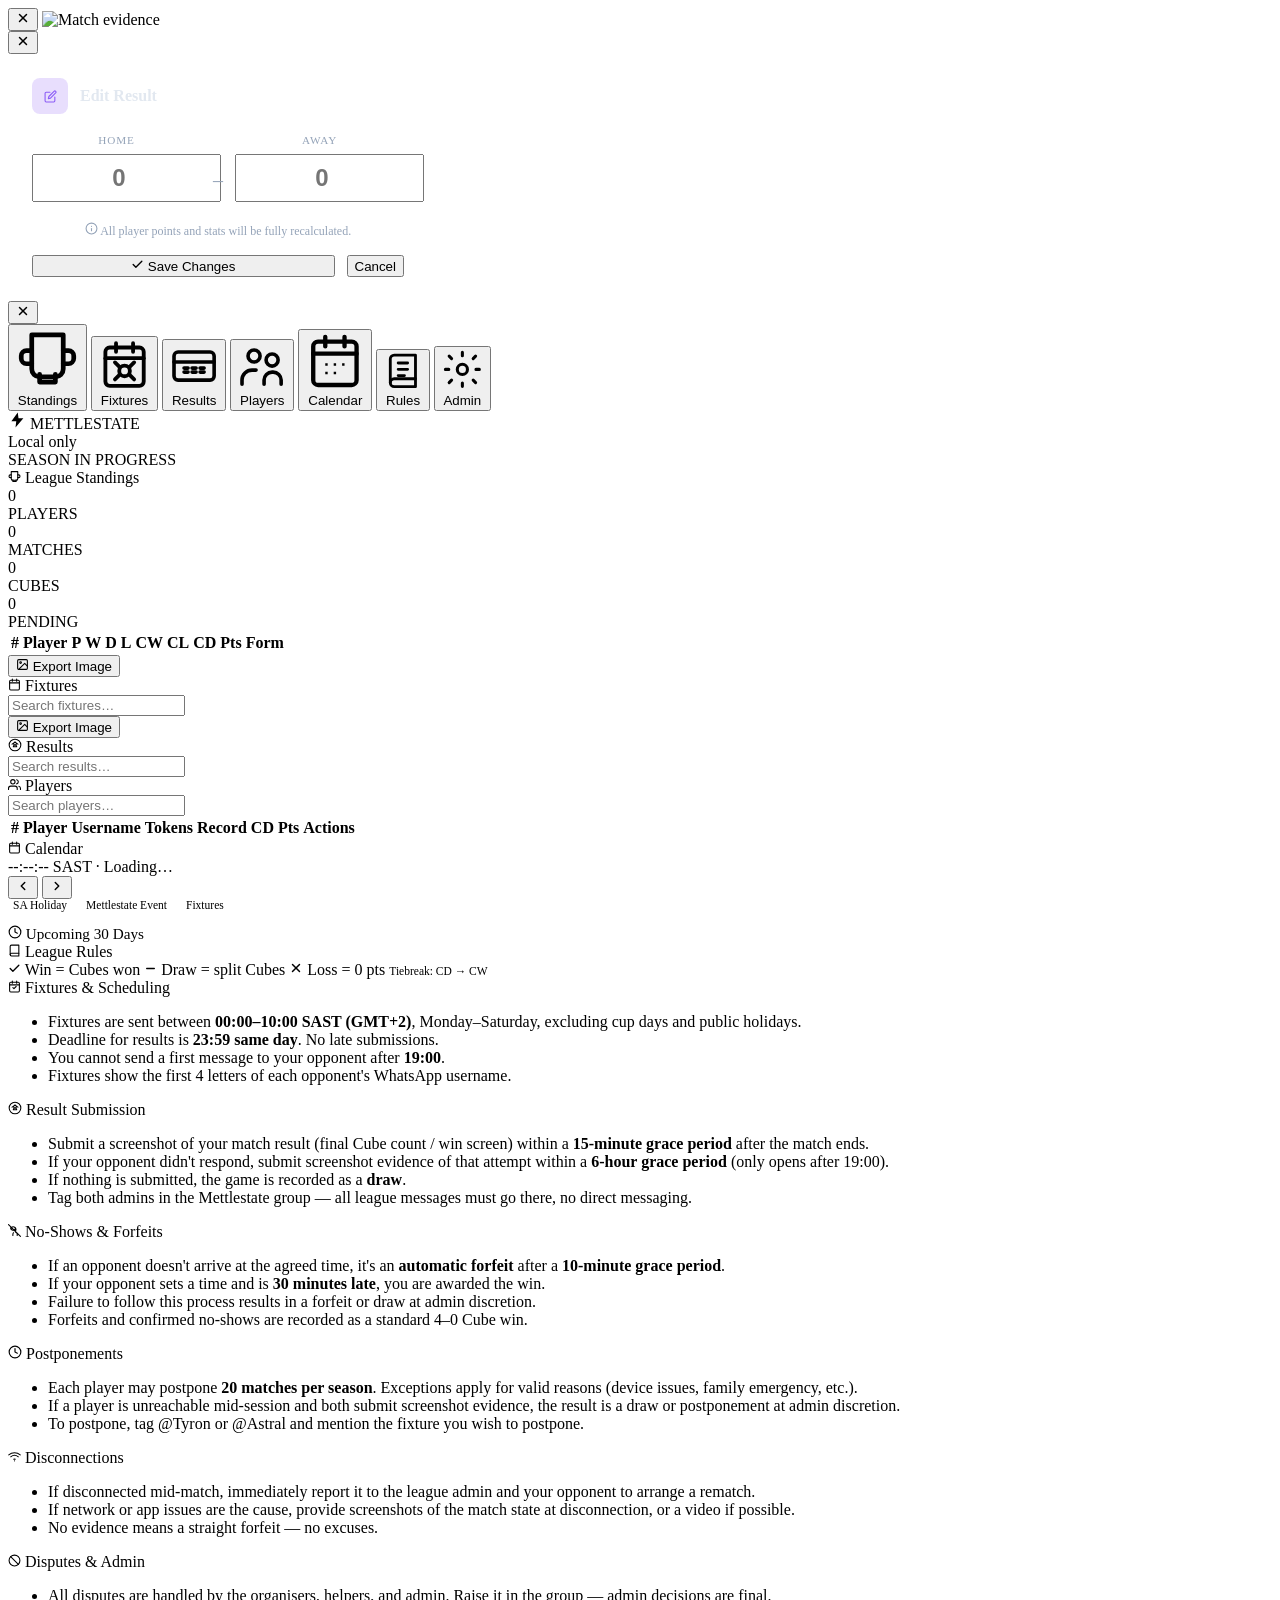
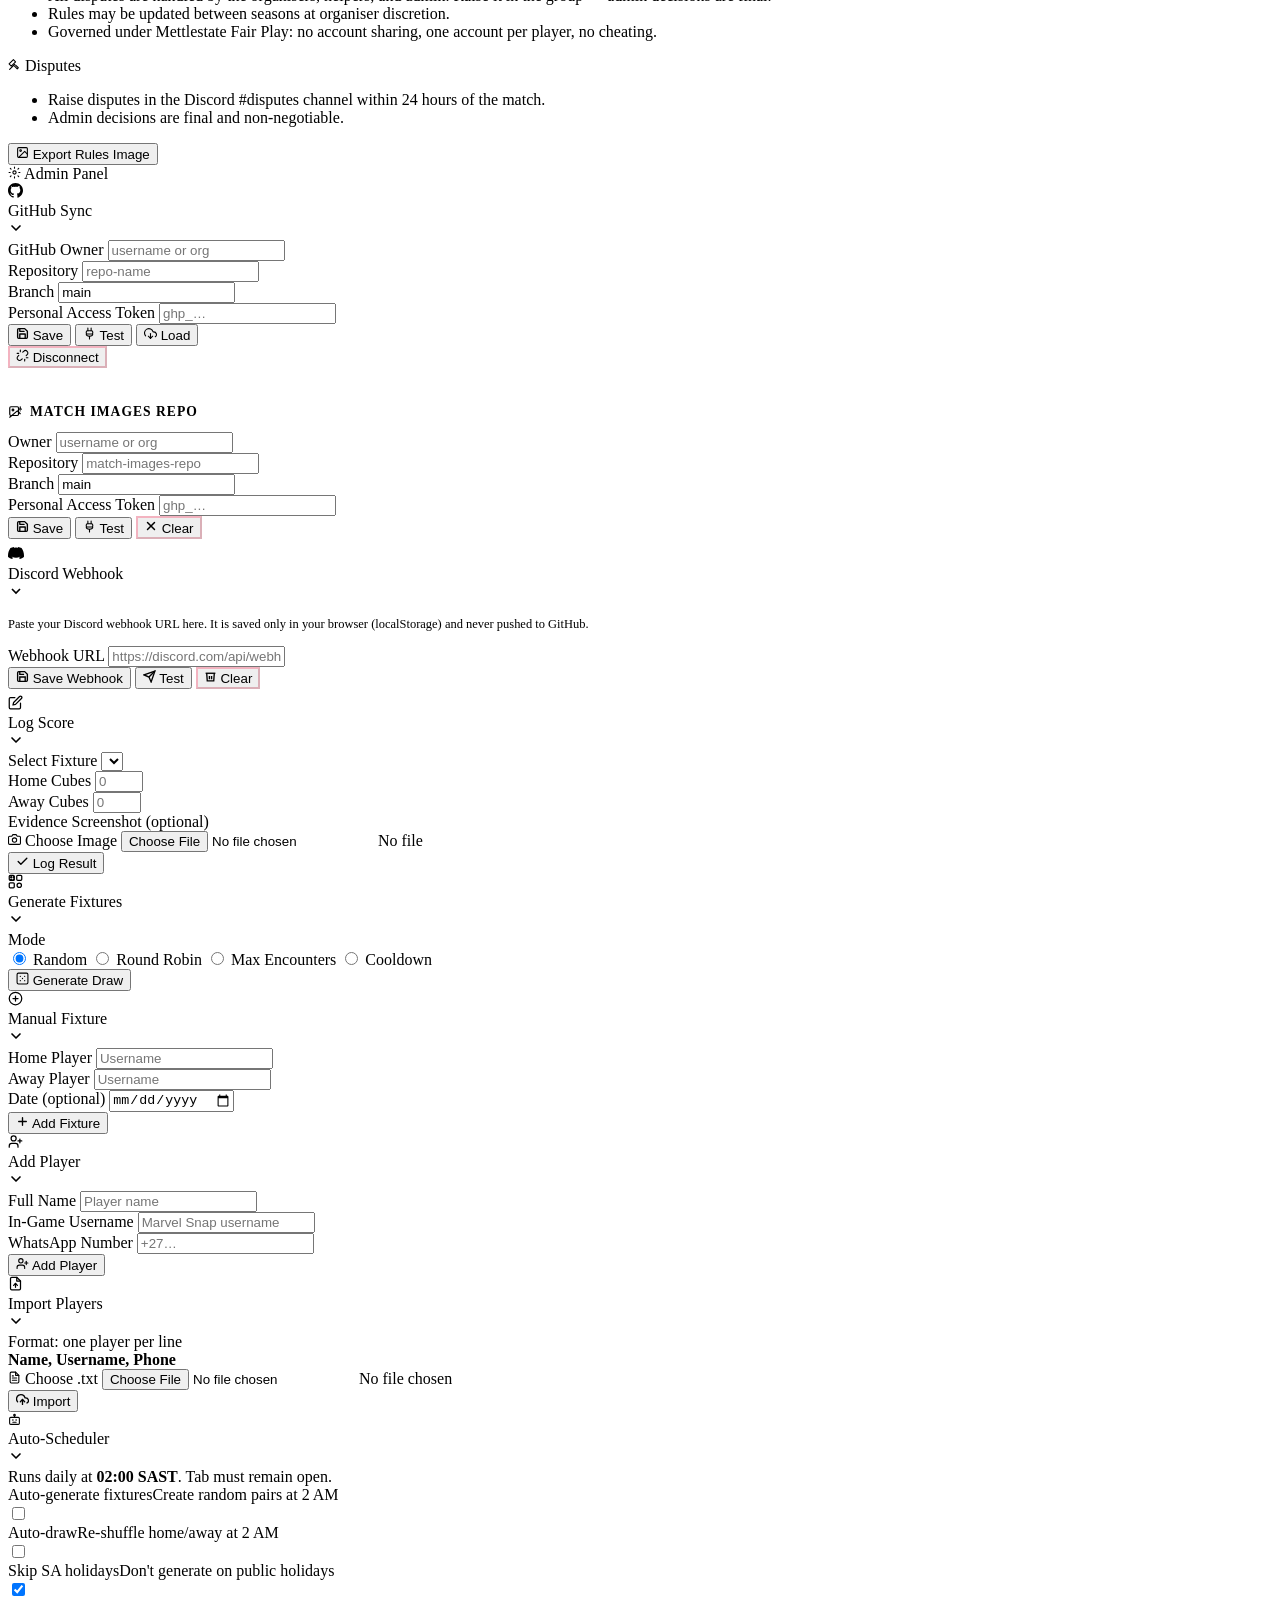
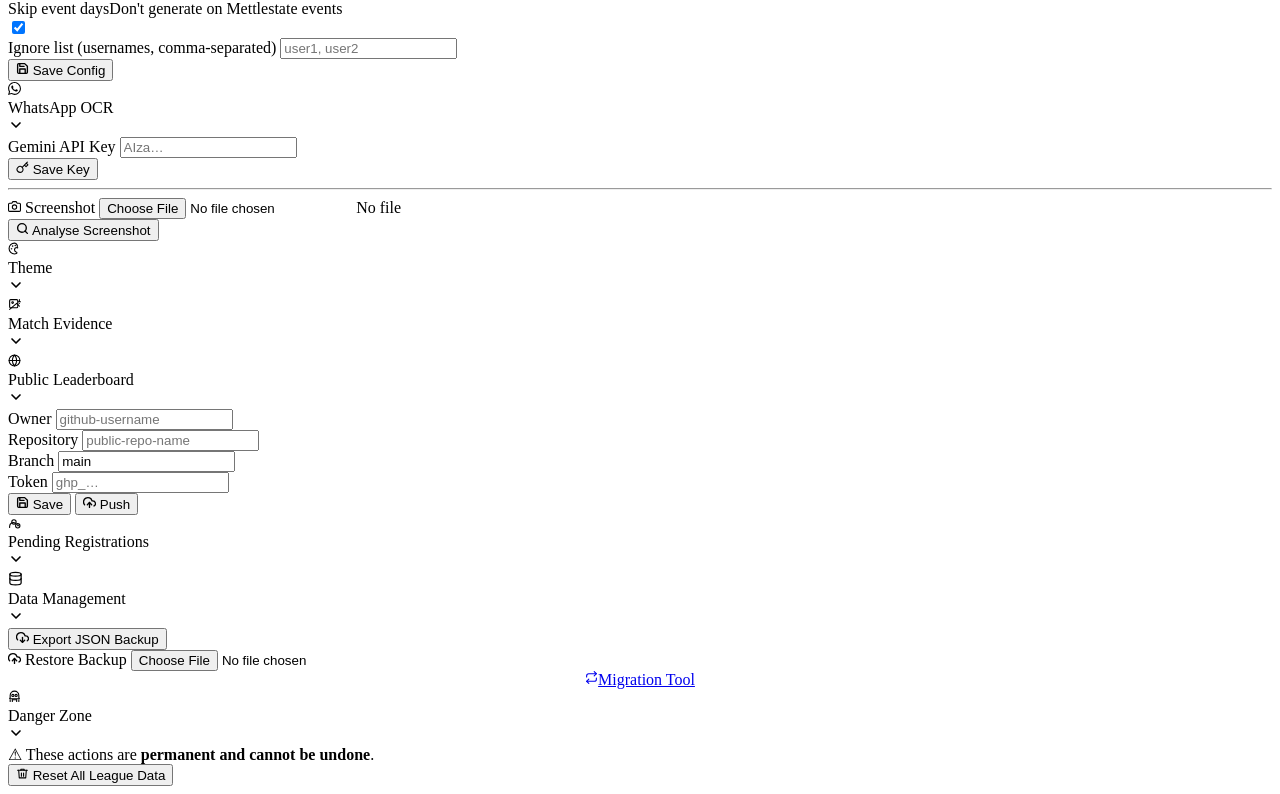
==== index.html @ c7e7b2ac "feat: add index.html" ====
<!DOCTYPE html>
<html lang="en">
<head>
  <meta charset="UTF-8">
  <meta name="viewport" content="width=device-width, initial-scale=1.0, viewport-fit=cover">
  <meta name="theme-color" content="#050a0e">
  <meta name="mobile-web-app-capable" content="yes">
  <meta name="apple-mobile-web-app-capable" content="yes">
  <meta name="apple-mobile-web-app-status-bar-style" content="black-translucent">
  <title>Mettlestate × Marvel Snap League</title>
  <link rel="stylesheet" href="css/base.css">
  <link rel="stylesheet" href="css/layout.css">
  <link rel="stylesheet" href="css/components.css">
  <link rel="stylesheet" href="css/admin.css">
  <link rel="stylesheet" href="css/animations.css">
</head>
<body>

<!-- Ambient orbs -->
<div class="orb-field" aria-hidden="true">
  <div class="orb orb-1"></div>
  <div class="orb orb-2"></div>
  <div class="orb orb-3"></div>
</div>

<!-- Toast area -->
<div id="toast-area" aria-live="polite"></div>

<!-- Lightbox -->
<div id="lightbox" class="lightbox" role="dialog" aria-modal="true">
  <button class="lightbox-close" onclick="closeLightbox()" aria-label="Close"><svg width="14" height="14" viewBox="0 0 24 24" fill="none" stroke="currentColor" stroke-width="2.5" stroke-linecap="round"><line x1="18" y1="6" x2="6" y2="18"/><line x1="6" y1="6" x2="18" y2="18"/></svg></button>
  <img id="lightbox-img" src="" alt="Match evidence">
  <div id="lightbox-caption" class="lightbox-caption"></div>
</div>

<!-- ════ EDIT RESULT MODAL ════ -->
<div id="edit-result-modal" class="player-modal" role="dialog" aria-modal="true">
  <div class="player-modal-inner" style="max-width:420px">
    <button class="modal-close-btn" onclick="closeEditResultModal()" aria-label="Close"><svg width="14" height="14" viewBox="0 0 24 24" fill="none" stroke="currentColor" stroke-width="2.5" stroke-linecap="round"><line x1="18" y1="6" x2="6" y2="18"/><line x1="6" y1="6" x2="18" y2="18"/></svg></button>
    <div style="padding:1.5rem">
      <div style="display:flex;align-items:center;gap:.75rem;margin-bottom:1.25rem">
        <div style="width:36px;height:36px;border-radius:8px;background:var(--theme-accent-glow,rgba(139,92,246,.2));display:flex;align-items:center;justify-content:center;color:var(--theme-accent,#8b5cf6)">
          <svg width="13" height="13" viewBox="0 0 24 24" fill="none" stroke="currentColor" stroke-width="2" stroke-linecap="round" stroke-linejoin="round"><path d="M11 4H4a2 2 0 00-2 2v14a2 2 0 002 2h14a2 2 0 002-2v-7"/><path d="M18.5 2.5a2.12 2.12 0 013 3L12 15l-4 1 1-4z"/></svg>
        </div>
        <div>
          <div style="font-weight:700;font-size:1rem;color:var(--theme-text-primary,#e2e8f0)">Edit Result</div>
          <div id="edit-result-date" style="font-size:.75rem;color:var(--theme-text-muted,#94a3b8)"></div>
        </div>
      </div>

      <div style="display:grid;grid-template-columns:1fr auto 1fr;gap:.75rem;align-items:center;margin-bottom:1.25rem">
        <div style="text-align:center">
          <div style="font-size:.7rem;text-transform:uppercase;letter-spacing:.08em;color:var(--theme-text-muted,#94a3b8);margin-bottom:.35rem">Home</div>
          <div id="edit-result-home-label" style="font-weight:700;font-size:.9rem;color:var(--theme-text-primary,#e2e8f0);margin-bottom:.5rem;word-break:break-all"></div>
          <input id="edit-home-goals" class="form-input" type="number" min="0" max="99" placeholder="0"
            style="text-align:center;font-size:1.5rem;font-weight:800;padding:.5rem;width:100%">
        </div>
        <div style="font-size:1.25rem;color:var(--theme-text-muted,#94a3b8);margin-top:1.5rem">–</div>
        <div style="text-align:center">
          <div style="font-size:.7rem;text-transform:uppercase;letter-spacing:.08em;color:var(--theme-text-muted,#94a3b8);margin-bottom:.35rem">Away</div>
          <div id="edit-result-away-label" style="font-weight:700;font-size:.9rem;color:var(--theme-text-primary,#e2e8f0);margin-bottom:.5rem;word-break:break-all"></div>
          <input id="edit-away-goals" class="form-input" type="number" min="0" max="99" placeholder="0"
            style="text-align:center;font-size:1.5rem;font-weight:800;padding:.5rem;width:100%">
        </div>
      </div>

      <p style="font-size:.75rem;color:var(--theme-text-muted,#94a3b8);margin-bottom:1rem;text-align:center">
        <svg width="13" height="13" viewBox="0 0 24 24" fill="none" stroke="currentColor" stroke-width="2" stroke-linecap="round" stroke-linejoin="round"><circle cx="12" cy="12" r="10"/><line x1="12" y1="16" x2="12" y2="12"/><line x1="12" y1="8" x2="12.01" y2="8"/></svg> All player points and stats will be fully recalculated.
      </p>

      <div style="display:flex;gap:.75rem">
        <button class="btn-primary" style="flex:1" onclick="saveEditedResult()">
          <svg width="13" height="13" viewBox="0 0 24 24" fill="none" stroke="currentColor" stroke-width="2.5" stroke-linecap="round" stroke-linejoin="round"><polyline points="20 6 9 17 4 12"/></svg> Save Changes
        </button>
        <button class="btn-secondary" onclick="closeEditResultModal()">
          Cancel
        </button>
      </div>
    </div>
  </div>
</div>
</div>

<!-- Player Modal -->
<div id="player-modal" class="player-modal" role="dialog" aria-modal="true">
  <div class="player-modal-inner">
    <button class="modal-close-btn" onclick="closePlayerModal()" aria-label="Close"><svg width="14" height="14" viewBox="0 0 24 24" fill="none" stroke="currentColor" stroke-width="2.5" stroke-linecap="round"><line x1="18" y1="6" x2="6" y2="18"/><line x1="6" y1="6" x2="18" y2="18"/></svg></button>
    <div id="player-modal-content"></div>
  </div>
</div>

<!-- ── App shell ── -->
<div id="app">

  <!-- Bottom / Sidebar Nav -->
  <nav class="bottom-nav" role="navigation" aria-label="Main navigation">
    <button class="nav-btn" data-tab="standings-tab" aria-label="Standings">
      <svg class="nav-icon" viewBox="0 0 24 24" fill="none" stroke="currentColor" stroke-width="1.8" stroke-linecap="round" stroke-linejoin="round">
        <path d="M6 9H4a2 2 0 00-2 2v1a2 2 0 002 2h2"/>
        <path d="M18 9h2a2 2 0 012 2v1a2 2 0 01-2 2h-2"/>
        <path d="M6 3h12v13a3 3 0 01-3 3H9a3 3 0 01-3-3V3z"/>
        <path d="M9 21v-3M15 21v-3M9 21h6"/>
      </svg>
      <span class="nav-label">Standings</span>
    </button>
    <button class="nav-btn" data-tab="fixtures-tab" aria-label="Fixtures">
      <svg class="nav-icon" viewBox="0 0 24 24" fill="none" stroke="currentColor" stroke-width="1.8" stroke-linecap="round" stroke-linejoin="round">
        <rect x="3" y="4" width="18" height="18" rx="2"/>
        <path d="M3 9h18"/>
        <path d="M8 2v4M16 2v4"/>
        <circle cx="12" cy="15" r="2.5"/>
        <path d="M9.5 13l-2-2M14.5 13l2-2M9.5 17l-2 2M14.5 17l2 2"/>
      </svg>
      <span class="nav-label">Fixtures</span>
    </button>
    <button class="nav-btn" data-tab="results-tab" aria-label="Results">
      <svg class="nav-icon" viewBox="0 0 24 24" fill="none" stroke="currentColor" stroke-width="1.8" stroke-linecap="round" stroke-linejoin="round">
        <rect x="2" y="5" width="20" height="14" rx="2"/>
        <path d="M2 10h20"/>
        <path d="M7 15h2M11 15h2M15 15h2"/>
        <path d="M7 13h2M11 13h2M15 13h2"/>
      </svg>
      <span class="nav-label">Results</span>
    </button>
    <button class="nav-btn" data-tab="players-tab" aria-label="Players">
      <svg class="nav-icon" viewBox="0 0 24 24" fill="none" stroke="currentColor" stroke-width="1.8" stroke-linecap="round" stroke-linejoin="round">
        <circle cx="8" cy="7" r="3"/>
        <path d="M2 21v-2a5 5 0 015-5h2"/>
        <circle cx="17" cy="9" r="3"/>
        <path d="M13 21v-2a4 4 0 014-4h.5a4 4 0 014 4v2"/>
      </svg>
      <span class="nav-label">Players</span>
    </button>
    <button class="nav-btn" data-tab="calendar-tab" aria-label="Calendar">
      <svg class="nav-icon" viewBox="0 0 24 24" fill="none" stroke="currentColor" stroke-width="1.8" stroke-linecap="round" stroke-linejoin="round">
        <rect x="3" y="4" width="18" height="18" rx="2"/>
        <path d="M3 9h18M8 2v4M16 2v4"/>
        <path d="M8 13h1v1H8zM11.5 13h1v1h-1zM15 13h1v1h-1z" fill="currentColor" stroke="none"/>
        <path d="M8 16.5h1v1H8zM11.5 16.5h1v1h-1z" fill="currentColor" stroke="none"/>
      </svg>
      <span class="nav-label">Calendar</span>
    </button>
    <button class="nav-btn" data-tab="rules-tab" aria-label="Rules">
      <svg class="nav-icon" viewBox="0 0 24 24" fill="none" stroke="currentColor" stroke-width="1.8" stroke-linecap="round" stroke-linejoin="round">
        <path d="M4 19.5A2.5 2.5 0 016.5 17H20"/>
        <path d="M6.5 2H20v20H6.5A2.5 2.5 0 014 19.5v-15A2.5 2.5 0 016.5 2z"/>
        <path d="M9 7h6M9 11h6M9 15h4"/>
      </svg>
      <span class="nav-label">Rules</span>
    </button>
    <button class="nav-btn" data-tab="admin-tab" aria-label="Admin">
      <svg class="nav-icon" viewBox="0 0 24 24" fill="none" stroke="currentColor" stroke-width="1.8" stroke-linecap="round" stroke-linejoin="round">
        <circle cx="12" cy="12" r="3"/>
        <path d="M12 2v2M12 20v2M4.22 4.22l1.42 1.42M18.36 18.36l1.42 1.42M2 12h2M20 12h2M4.22 19.78l1.42-1.42M18.36 5.64l1.42-1.42"/>
      </svg>
      <span class="nav-label">Admin</span>
    </button>
  </nav>

  <!-- Main content -->
  <div class="main-content" role="main">

    <!-- Top bar -->
    <header class="topbar">
      <div class="topbar-logo">
        <svg width="18" height="18" viewBox="0 0 24 24" fill="currentColor" style="flex-shrink:0"><path d="M13 2L4.5 13.5H11L10 22L20.5 9.5H14L13 2Z"/></svg>
        <span>METTLESTATE</span>
      </div>
      <div class="topbar-right">
        <div class="gh-status">
          <span id="gh-status-dot" class="status-dot status-local"></span>
          <span id="gh-status-label">Local only</span>
        </div>
      </div>
    </header>

    <!-- Live bar -->
    <div id="live-bar" class="live-bar">
      <div class="live-bar-dot"></div>
      <span id="live-bar-text">SEASON IN PROGRESS</span>
    </div>

    <!-- Sync bar -->
    <div id="sync-bar" class="sync-bar hidden" aria-live="polite">
      <span id="sync-icon"></span>
      <span id="sync-msg"></span>
    </div>

    <!-- ════════════════════════════════════════════
         STANDINGS TAB
    ════════════════════════════════════════════ -->
    <section id="standings-tab" class="tab-content">
      <div class="section-title"><svg width="13" height="13" viewBox="0 0 24 24" fill="none" stroke="currentColor" stroke-width="2" stroke-linecap="round" stroke-linejoin="round"><path d="M6 9H4a2 2 0 00-2 2v1a2 2 0 002 2h2"/><path d="M18 9h2a2 2 0 012 2v1a2 2 0 01-2 2h-2"/><path d="M6 3h12v13a3 3 0 01-3 3H9a3 3 0 01-3-3V3z"/><path d="M9 21v-3M15 21v-3M9 21h6"/></svg> League Standings</div>
      <div id="standings-subtitle" class="standings-subtitle"></div>

      <!-- Stats ticker -->
      <div class="stats-ticker">
        <div class="ticker-card">
          <div class="ticker-val" id="stat-players">0</div>
          <div class="ticker-lbl">PLAYERS</div>
        </div>
        <div class="ticker-card">
          <div class="ticker-val" id="stat-matches">0</div>
          <div class="ticker-lbl">MATCHES</div>
        </div>
        <div class="ticker-card">
          <div class="ticker-val" id="stat-goals">0</div>
          <div class="ticker-lbl">CUBES</div>
        </div>
        <div class="ticker-card">
          <div class="ticker-val" id="stat-pending">0</div>
          <div class="ticker-lbl">PENDING</div>
        </div>
      </div>

      <!-- Podium -->
      <div id="podium-area" class="podium-area"></div>

      <!-- Table -->
      <div class="leaderboard-wrap glass">
        <table class="leaderboard-table">
          <thead>
            <tr>
              <th>#</th><th>Player</th><th>P</th><th>W</th><th>D</th><th>L</th>
              <th>CW</th><th>CL</th><th>CD</th><th>Pts</th><th>Form</th>
            </tr>
          </thead>
          <tbody id="leaderboardBody"></tbody>
        </table>
      </div>

      <!-- Export -->
      <div class="export-btn-row">
        <button class="btn-secondary" onclick="exportStandingsImage()">
          <svg width="13" height="13" viewBox="0 0 24 24" fill="none" stroke="currentColor" stroke-width="2" stroke-linecap="round" stroke-linejoin="round"><rect x="3" y="3" width="18" height="18" rx="2"/><circle cx="8.5" cy="8.5" r="1.5"/><polyline points="21 15 16 10 5 21"/></svg> Export Image
        </button>
      </div>
    </section>

    <!-- ════════════════════════════════════════════
         FIXTURES TAB
    ════════════════════════════════════════════ -->
    <section id="fixtures-tab" class="tab-content">
      <div class="section-title"><svg width="13" height="13" viewBox="0 0 24 24" fill="none" stroke="currentColor" stroke-width="2" stroke-linecap="round" stroke-linejoin="round"><rect x="3" y="4" width="18" height="18" rx="2"/><line x1="3" y1="9" x2="21" y2="9"/><line x1="8" y1="2" x2="8" y2="6"/><line x1="16" y1="2" x2="16" y2="6"/></svg> Fixtures</div>
      <div class="fixture-search-row">
        <input class="form-input" id="fixture-filter-input" placeholder="Search fixtures…" autocomplete="off">
      </div>
      <div id="fixturesContainer"></div>
      <div class="export-btn-row">
        <button class="btn-secondary" onclick="exportFixturesImage()">
          <svg width="13" height="13" viewBox="0 0 24 24" fill="none" stroke="currentColor" stroke-width="2" stroke-linecap="round" stroke-linejoin="round"><rect x="3" y="3" width="18" height="18" rx="2"/><circle cx="8.5" cy="8.5" r="1.5"/><polyline points="21 15 16 10 5 21"/></svg> Export Image
        </button>
      </div>
    </section>

    <!-- ════════════════════════════════════════════
         RESULTS TAB
    ════════════════════════════════════════════ -->
    <section id="results-tab" class="tab-content">
      <div class="section-title"><svg width="14" height="14" viewBox="0 0 24 24" fill="none" stroke="currentColor" stroke-width="1.8" stroke-linecap="round" stroke-linejoin="round"><circle cx="12" cy="12" r="10"/><polygon points="12 6.5 14.5 9 13.5 12 10.5 12 9.5 9"/><path d="M9.5 9L7 10.5M14.5 9L17 10.5M10.5 12L9 15M13.5 12L15 15M9 15h6"/></svg> Results</div>
      <div class="results-search-row">
        <input class="form-input" id="results-search-input" placeholder="Search results…" autocomplete="off">
      </div>
      <div id="resultsContainer"></div>
    </section>

    <!-- ════════════════════════════════════════════
         PLAYERS TAB
    ════════════════════════════════════════════ -->
    <section id="players-tab" class="tab-content">
      <div class="section-title">
        <svg width="13" height="13" viewBox="0 0 24 24" fill="none" stroke="currentColor" stroke-width="2" stroke-linecap="round" stroke-linejoin="round"><path d="M17 21v-2a4 4 0 00-4-4H5a4 4 0 00-4 4v2"/><circle cx="9" cy="7" r="4"/><path d="M23 21v-2a4 4 0 00-3-3.87"/><path d="M16 3.13a4 4 0 010 7.75"/></svg> Players
        <span id="player-count-label" class="badge badge-acid" style="margin-left:auto"></span>
      </div>
      <div class="players-search-row">
        <input class="form-input" id="player-search-input" placeholder="Search players…" autocomplete="off">
      </div>
      <div class="players-table-wrap glass">
        <table class="players-table">
          <thead>
            <tr>
              <th>#</th><th>Player</th><th>Username</th><th>Tokens</th>
              <th>Record</th><th>CD</th><th>Pts</th><th>Actions</th>
            </tr>
          </thead>
          <tbody id="playersBody"></tbody>
        </table>
      </div>
    </section>

    <!-- ════════════════════════════════════════════
         CALENDAR TAB
    ════════════════════════════════════════════ -->
    <section id="calendar-tab" class="tab-content">
      <div class="section-title"><svg width="13" height="13" viewBox="0 0 24 24" fill="none" stroke="currentColor" stroke-width="2" stroke-linecap="round" stroke-linejoin="round"><rect x="3" y="4" width="18" height="18" rx="2"/><line x1="3" y1="9" x2="21" y2="9"/><line x1="8" y1="2" x2="8" y2="6"/><line x1="16" y1="2" x2="16" y2="6"/></svg> Calendar</div>

      <!-- SAST clock -->
      <div class="sast-clock-widget glass">
        <div id="sast-clock">
          <span class="clock-time">--:--:--</span>
          <span class="clock-label">SAST · Loading…</span>
        </div>
      </div>

      <!-- Calendar grid -->
      <div class="calendar-header">
        <button class="cal-nav-btn" onclick="calPrev()" aria-label="Previous month"><svg width="14" height="14" viewBox="0 0 24 24" fill="none" stroke="currentColor" stroke-width="2.5" stroke-linecap="round" stroke-linejoin="round"><polyline points="15 18 9 12 15 6"/></svg></button>
        <span id="cal-month-label" class="cal-month-label"></span>
        <button class="cal-nav-btn" onclick="calNext()" aria-label="Next month"><svg width="14" height="14" viewBox="0 0 24 24" fill="none" stroke="currentColor" stroke-width="2.5" stroke-linecap="round" stroke-linejoin="round"><polyline points="9 18 15 12 9 6"/></svg></button>
      </div>
      <div id="cal-grid" class="cal-grid"></div>

      <!-- Legend -->
      <div style="display:flex;gap:14px;flex-wrap:wrap;margin-bottom:14px;">
        <span style="display:flex;align-items:center;gap:5px;font-size:.72rem;color:var(--muted);font-family:var(--font-mono)">
          <span class="cal-dot dot-holiday" style="display:inline-block"></span> SA Holiday
        </span>
        <span style="display:flex;align-items:center;gap:5px;font-size:.72rem;color:var(--muted);font-family:var(--font-mono)">
          <span class="cal-dot dot-event" style="display:inline-block"></span> Mettlestate Event
        </span>
        <span style="display:flex;align-items:center;gap:5px;font-size:.72rem;color:var(--muted);font-family:var(--font-mono)">
          <span class="cal-dot dot-fixture" style="display:inline-block"></span> Fixtures
        </span>
      </div>

      <!-- Upcoming panel -->
      <div class="upcoming-panel">
        <div class="section-title" style="font-size:.95rem"><svg width="14" height="14" viewBox="0 0 24 24" fill="none" stroke="currentColor" stroke-width="2" stroke-linecap="round" stroke-linejoin="round"><circle cx="12" cy="12" r="10"/><polyline points="12 6 12 12 16 14"/></svg> Upcoming 30 Days</div>
        <div id="upcoming-list"></div>
      </div>
    </section>

    <!-- ════════════════════════════════════════════
         RULES TAB
    ════════════════════════════════════════════ -->
    <section id="rules-tab" class="tab-content">
      <div class="section-title"><svg width="13" height="13" viewBox="0 0 24 24" fill="none" stroke="currentColor" stroke-width="2" stroke-linecap="round" stroke-linejoin="round"><path d="M4 19.5A2.5 2.5 0 016.5 17H20"/><path d="M6.5 2H20v20H6.5A2.5 2.5 0 014 19.5v-15A2.5 2.5 0 016.5 2z"/></svg> League Rules</div>

      <div class="rules-hero">
        <span class="rules-pts-badge pts-win"><svg width="13" height="13" viewBox="0 0 24 24" fill="none" stroke="currentColor" stroke-width="2.5" stroke-linecap="round" stroke-linejoin="round"><polyline points="20 6 9 17 4 12"/></svg> Win = Cubes won</span>
        <span class="rules-pts-badge pts-draw"><svg width="13" height="13" viewBox="0 0 24 24" fill="none" stroke="currentColor" stroke-width="2.5" stroke-linecap="round"><line x1="5" y1="12" x2="19" y2="12"/></svg> Draw = split Cubes</span>
        <span class="rules-pts-badge pts-loss"><svg width="14" height="14" viewBox="0 0 24 24" fill="none" stroke="currentColor" stroke-width="2.5" stroke-linecap="round"><line x1="18" y1="6" x2="6" y2="18"/><line x1="6" y1="6" x2="18" y2="18"/></svg> Loss = 0 pts</span>
        <span style="font-family:var(--font-mono);font-size:.72rem;color:var(--muted);margin-left:auto">Tiebreak: CD → CW</span>
      </div>

      <div class="rules-section">
        <div class="rules-section-title"><svg width="13" height="13" viewBox="0 0 24 24" fill="none" stroke="currentColor" stroke-width="2" stroke-linecap="round" stroke-linejoin="round"><rect x="3" y="4" width="18" height="18" rx="2"/><line x1="3" y1="9" x2="21" y2="9"/><line x1="8" y1="2" x2="8" y2="6"/><line x1="16" y1="2" x2="16" y2="6"/><polyline points="9 14 11 16 15 12"/></svg> Fixtures & Scheduling</div>
        <ul class="rules-list">
          <li>Fixtures are sent between <strong>00:00–10:00 SAST (GMT+2)</strong>, Monday–Saturday, excluding cup days and public holidays.</li>
          <li>Deadline for results is <strong>23:59 same day</strong>. No late submissions.</li>
          <li>You cannot send a first message to your opponent after <strong>19:00</strong>.</li>
          <li>Fixtures show the first 4 letters of each opponent's WhatsApp username.</li>
        </ul>
      </div>

      <div class="rules-section">
        <div class="rules-section-title"><svg width="14" height="14" viewBox="0 0 24 24" fill="none" stroke="currentColor" stroke-width="1.8" stroke-linecap="round" stroke-linejoin="round"><circle cx="12" cy="12" r="10"/><polygon points="12 6.5 14.5 9 13.5 12 10.5 12 9.5 9"/><path d="M9.5 9L7 10.5M14.5 9L17 10.5M10.5 12L9 15M13.5 12L15 15M9 15h6"/></svg> Result Submission</div>
        <ul class="rules-list">
          <li>Submit a screenshot of your match result (final Cube count / win screen) within a <strong>15-minute grace period</strong> after the match ends.</li>
          <li>If your opponent didn't respond, submit screenshot evidence of that attempt within a <strong>6-hour grace period</strong> (only opens after 19:00).</li>
          <li>If nothing is submitted, the game is recorded as a <strong>draw</strong>.</li>
          <li>Tag both admins in the Mettlestate group — all league messages must go there, no direct messaging.</li>
        </ul>
      </div>

      <div class="rules-section">
        <div class="rules-section-title"><svg width="13" height="13" viewBox="0 0 24 24" fill="none" stroke="currentColor" stroke-width="2" stroke-linecap="round" stroke-linejoin="round"><path d="M17 21v-2a4 4 0 00-3-3.87M1 1l22 22M13.477 13.49A4 4 0 006 7c0 .353.05.695.14 1.02M5.477 5.477A4 4 0 0013 9c0 1.36-.68 2.56-1.72 3.28"/><path d="M9 21v-2a4 4 0 011.29-2.93"/></svg> No-Shows & Forfeits</div>
        <ul class="rules-list">
          <li>If an opponent doesn't arrive at the agreed time, it's an <strong>automatic forfeit</strong> after a <strong>10-minute grace period</strong>.</li>
          <li>If your opponent sets a time and is <strong>30 minutes late</strong>, you are awarded the win.</li>
          <li>Failure to follow this process results in a forfeit or draw at admin discretion.</li>
          <li>Forfeits and confirmed no-shows are recorded as a standard 4–0 Cube win.</li>
        </ul>
      </div>

      <div class="rules-section">
        <div class="rules-section-title"><svg width="14" height="14" viewBox="0 0 24 24" fill="none" stroke="currentColor" stroke-width="2" stroke-linecap="round" stroke-linejoin="round"><circle cx="12" cy="12" r="10"/><polyline points="12 6 12 12 16 14"/></svg> Postponements</div>
        <ul class="rules-list">
          <li>Each player may postpone <strong>20 matches per season</strong>. Exceptions apply for valid reasons (device issues, family emergency, etc.).</li>
          <li>If a player is unreachable mid-session and both submit screenshot evidence, the result is a draw or postponement at admin discretion.</li>
          <li>To postpone, tag @Tyron or @Astral and mention the fixture you wish to postpone.</li>
        </ul>
      </div>

      <div class="rules-section">
        <div class="rules-section-title"><svg width="13" height="13" viewBox="0 0 24 24" fill="none" stroke="currentColor" stroke-width="2" stroke-linecap="round" stroke-linejoin="round"><path d="M1.42 9a16 16 0 0121.16 0"/><path d="M5 12.55a11 11 0 0114.08 0"/><path d="M10.54 17a5 5 0 012.92 0"/><line x1="12" y1="20" x2="12.01" y2="20"/></svg> Disconnections</div>
        <ul class="rules-list">
          <li>If disconnected mid-match, immediately report it to the league admin and your opponent to arrange a rematch.</li>
          <li>If network or app issues are the cause, provide screenshots of the match state at disconnection, or a video if possible.</li>
          <li>No evidence means a straight forfeit — no excuses.</li>
        </ul>
      </div>

      <div class="rules-section">
        <div class="rules-section-title"><svg width="13" height="13" viewBox="0 0 24 24" fill="none" stroke="currentColor" stroke-width="2" stroke-linecap="round"><circle cx="12" cy="12" r="10"/><line x1="4.93" y1="4.93" x2="19.07" y2="19.07"/></svg> Disputes & Admin</div>
        <ul class="rules-list">
          <li>All disputes are handled by the organisers, helpers, and admin. Raise it in the group — admin decisions are final.</li>
          <li>Rules may be updated between seasons at organiser discretion.</li>
          <li>Governed under Mettlestate Fair Play: no account sharing, one account per player, no cheating.</li>
        </ul>
      </div>

      <div class="rules-section">
        <div class="rules-section-title"><svg width="13" height="13" viewBox="0 0 24 24" fill="none" stroke="currentColor" stroke-width="2" stroke-linecap="round" stroke-linejoin="round"><path d="M14 13l5 5-2 2-5-5"/><path d="M3 21l9-9"/><path d="M10 3l4 4-8 8-4-4z"/></svg> Disputes</div>
        <ul class="rules-list">
          <li>Raise disputes in the Discord #disputes channel within 24 hours of the match.</li>
          <li>Admin decisions are final and non-negotiable.</li>
        </ul>
      </div>

      <div class="export-btn-row">
        <button class="btn-secondary" onclick="exportRulesImage()">
          <svg width="13" height="13" viewBox="0 0 24 24" fill="none" stroke="currentColor" stroke-width="2" stroke-linecap="round" stroke-linejoin="round"><rect x="3" y="3" width="18" height="18" rx="2"/><circle cx="8.5" cy="8.5" r="1.5"/><polyline points="21 15 16 10 5 21"/></svg> Export Rules Image
        </button>
      </div>
    </section>

    <!-- ════════════════════════════════════════════
         ADMIN TAB
    ════════════════════════════════════════════ -->
    <section id="admin-tab" class="tab-content">
      <div class="section-title"><svg width="13" height="13" viewBox="0 0 24 24" fill="none" stroke="currentColor" stroke-width="2" stroke-linecap="round" stroke-linejoin="round"><circle cx="12" cy="12" r="3"/><path d="M12 2v2M12 20v2M4.22 4.22l1.42 1.42M18.36 18.36l1.42 1.42M2 12h2M20 12h2M4.22 19.78l1.42-1.42M18.36 5.64l1.42-1.42"/></svg> Admin Panel</div>

      <div class="acc-grid">

        <!-- GitHub Sync -->
        <div class="acc-item acc-open">
          <div class="acc-header">
            <div class="acc-header-left">
              <div class="acc-icon"><svg width="15" height="15" viewBox="0 0 24 24" fill="currentColor"><path d="M12 0C5.37 0 0 5.37 0 12c0 5.3 3.44 9.8 8.2 11.39.6.11.82-.26.82-.58v-2.03c-3.34.73-4.04-1.61-4.04-1.61-.54-1.38-1.33-1.75-1.33-1.75-1.09-.74.08-.73.08-.73 1.2.08 1.84 1.24 1.84 1.24 1.07 1.83 2.8 1.3 3.49 1 .11-.78.42-1.3.76-1.6-2.67-.3-5.47-1.33-5.47-5.94 0-1.31.47-2.38 1.24-3.22-.13-.3-.54-1.52.12-3.18 0 0 1-.32 3.3 1.23a11.5 11.5 0 013-.4c1.02 0 2.04.13 3 .4 2.28-1.55 3.29-1.23 3.29-1.23.66 1.66.25 2.88.12 3.18.77.84 1.24 1.91 1.24 3.22 0 4.62-2.81 5.63-5.48 5.93.43.37.82 1.1.82 2.22v3.29c0 .32.21.7.83.58C20.56 21.8 24 17.3 24 12c0-6.63-5.37-12-12-12z"/></svg></div>
              <span class="acc-title">GitHub Sync</span>
            </div>
            <svg class="acc-chevron" width="16" height="16" viewBox="0 0 24 24" fill="none" stroke="currentColor" stroke-width="2.5" stroke-linecap="round" stroke-linejoin="round"><polyline points="6 9 12 15 18 9"/></svg>
          </div>
          <div class="acc-body">
            <div class="acc-inner">
              <div class="form-group">
                <label class="form-label">GitHub Owner</label>
                <input class="form-input" id="ghOwner" placeholder="username or org">
              </div>
              <div class="form-group">
                <label class="form-label">Repository</label>
                <input class="form-input" id="ghRepo" placeholder="repo-name">
              </div>
              <div class="form-row">
                <div class="form-group">
                  <label class="form-label">Branch</label>
                  <input class="form-input" id="ghBranch" placeholder="main" value="main">
                </div>
              </div>
              <div class="form-group">
                <label class="form-label">Personal Access Token</label>
                <input class="form-input" id="ghToken" type="password" placeholder="ghp_…">
              </div>
              <div class="action-row">
                <button class="btn-primary" onclick="saveGitHubConfig()"><svg width="13" height="13" viewBox="0 0 24 24" fill="none" stroke="currentColor" stroke-width="2.5" stroke-linecap="round" stroke-linejoin="round"><path d="M19 21H5a2 2 0 01-2-2V5a2 2 0 012-2h11l5 5v11a2 2 0 01-2 2z"/><polyline points="17 21 17 13 7 13 7 21"/><polyline points="7 3 7 8 15 8"/></svg> Save</button>
                <button class="btn-secondary" id="btn-test-gh" onclick="testGitHubConnection()"><svg width="13" height="13" viewBox="0 0 24 24" fill="none" stroke="currentColor" stroke-width="2" stroke-linecap="round" stroke-linejoin="round"><path d="M12 22v-5"/><path d="M9 7V2M15 7V2"/><rect x="6" y="7" width="12" height="6" rx="2"/><path d="M6 13c0 3.31 2.69 4 6 4s6-.69 6-4"/></svg> Test</button>
                <button class="btn-secondary" onclick="loadFromGitHub()"><svg width="13" height="13" viewBox="0 0 24 24" fill="none" stroke="currentColor" stroke-width="2" stroke-linecap="round" stroke-linejoin="round"><polyline points="8 17 12 21 16 17"/><line x1="12" y1="12" x2="12" y2="21"/><path d="M20.88 18.09A5 5 0 0018 9h-1.26A8 8 0 103 16.29"/></svg> Load</button>
                <button class="btn-secondary" id="btn-force-sync" onclick="forceSync()" style="display:none"><svg width="13" height="13" viewBox="0 0 24 24" fill="none" stroke="currentColor" stroke-width="2.5" stroke-linecap="round" stroke-linejoin="round"><path d="M21 12a9 9 0 11-9-9"/><path d="M21 3v4h-4"/></svg> Force Sync</button>
              </div>
              <button class="btn-secondary" style="color:var(--red);border-color:rgba(255,45,85,.3)" onclick="disconnectGitHub()"><svg width="13" height="13" viewBox="0 0 24 24" fill="none" stroke="currentColor" stroke-width="2" stroke-linecap="round" stroke-linejoin="round"><path d="M18.84 12.25l1.72-1.71a4.5 4.5 0 00-6.37-6.37l-1.71 1.72"/><path d="M5.17 11.75l-1.72 1.71a4.5 4.5 0 006.37 6.37l1.71-1.72"/><line x1="8" y1="2" x2="8" y2="5"/><line x1="2" y1="8" x2="5" y2="8"/><line x1="16" y1="19" x2="16" y2="22"/><line x1="19" y1="16" x2="22" y2="16"/></svg> Disconnect</button>

              <!-- Match Images Repo -->
              <div style="margin-top:20px;padding-top:16px;border-top:1px solid var(--border);">
                <div style="display:flex;align-items:center;gap:8px;margin-bottom:12px;">
                  <svg width="14" height="14" viewBox="0 0 24 24" fill="none" stroke="currentColor" stroke-width="2" stroke-linecap="round" stroke-linejoin="round" style="color:var(--cyan);flex-shrink:0"><rect x="3" y="3" width="15" height="15" rx="2"/><circle cx="8.5" cy="8.5" r="1.5"/><polyline points="21 15 16 10 3 21"/><path d="M21 3v4M21 10v.01M23 7h-4"/></svg>
                  <span style="font-weight:700;font-size:0.85rem;letter-spacing:1px;color:var(--text);">MATCH IMAGES REPO</span>
                </div>
                <div class="form-group">
                  <label class="form-label">Owner</label>
                  <input class="form-input" id="imgRepoOwner" placeholder="username or org">
                </div>
                <div class="form-group">
                  <label class="form-label">Repository</label>
                  <input class="form-input" id="imgRepoName" placeholder="match-images-repo">
                </div>
                <div class="form-group">
                  <label class="form-label">Branch</label>
                  <input class="form-input" id="imgRepoBranch" placeholder="main" value="main">
                </div>
                <div class="form-group">
                  <label class="form-label">Personal Access Token</label>
                  <input class="form-input" id="imgRepoToken" type="password" placeholder="ghp_…">
                </div>
                <div class="action-row">
                  <button class="btn-primary" onclick="saveImgRepoConfig()"><svg width="13" height="13" viewBox="0 0 24 24" fill="none" stroke="currentColor" stroke-width="2.5" stroke-linecap="round" stroke-linejoin="round"><path d="M19 21H5a2 2 0 01-2-2V5a2 2 0 012-2h11l5 5v11a2 2 0 01-2 2z"/><polyline points="17 21 17 13 7 13 7 21"/><polyline points="7 3 7 8 15 8"/></svg> Save</button>
                  <button class="btn-secondary" id="btn-test-img-repo" onclick="testImgRepoConnection()"><svg width="13" height="13" viewBox="0 0 24 24" fill="none" stroke="currentColor" stroke-width="2" stroke-linecap="round" stroke-linejoin="round"><path d="M12 22v-5"/><path d="M9 7V2M15 7V2"/><rect x="6" y="7" width="12" height="6" rx="2"/><path d="M6 13c0 3.31 2.69 4 6 4s6-.69 6-4"/></svg> Test</button>
                  <button class="btn-secondary" style="color:var(--red);border-color:rgba(255,45,85,.3)" onclick="clearImgRepoConfig()"><svg width="14" height="14" viewBox="0 0 24 24" fill="none" stroke="currentColor" stroke-width="2.5" stroke-linecap="round"><line x1="18" y1="6" x2="6" y2="18"/><line x1="6" y1="6" x2="18" y2="18"/></svg> Clear</button>
                </div>
                <div id="img-repo-status" style="font-size:0.78rem;color:var(--muted);margin-top:6px;"></div>
              </div>
            </div>
          </div>
        </div>

        <!-- Discord Webhook -->
        <div class="acc-item">
          <div class="acc-header">
            <div class="acc-header-left">
              <div class="acc-icon">
                <svg width="16" height="16" viewBox="0 0 24 24" fill="currentColor"><path d="M20.317 4.37a19.791 19.791 0 00-4.885-1.515.074.074 0 00-.079.037c-.21.375-.444.864-.608 1.25a18.27 18.27 0 00-5.487 0 12.64 12.64 0 00-.617-1.25.077.077 0 00-.079-.037A19.736 19.736 0 003.677 4.37a.07.07 0 00-.032.027C.533 9.046-.32 13.58.099 18.057a.082.082 0 00.031.057 19.9 19.9 0 005.993 3.03.078.078 0 00.084-.028 14.09 14.09 0 001.226-1.994.076.076 0 00-.041-.106 13.107 13.107 0 01-1.872-.892.077.077 0 01-.008-.128 10.2 10.2 0 00.372-.292.074.074 0 01.077-.01c3.928 1.793 8.18 1.793 12.062 0a.074.074 0 01.078.01c.12.098.246.198.373.292a.077.077 0 01-.006.127 12.299 12.299 0 01-1.873.892.077.077 0 00-.041.107c.36.698.772 1.362 1.225 1.993a.076.076 0 00.084.028 19.839 19.839 0 006.002-3.03.077.077 0 00.032-.054c.5-5.177-.838-9.674-3.549-13.66a.061.061 0 00-.031-.03z"/></svg>
              </div>
              <span class="acc-title">Discord Webhook</span>
            </div>
            <svg class="acc-chevron" width="16" height="16" viewBox="0 0 24 24" fill="none" stroke="currentColor" stroke-width="2.5"><polyline points="6 9 12 15 18 9"/></svg>
          </div>
          <div class="acc-body">
            <div class="acc-inner">
              <p style="font-size:0.78rem;color:var(--muted);margin-bottom:12px;line-height:1.5;">Paste your Discord webhook URL here. It is saved only in your browser (localStorage) and never pushed to GitHub.</p>
              <div class="form-group">
                <label class="form-label">Webhook URL</label>
                <input class="form-input" id="discordWebhookInput" type="password" placeholder="https://discord.com/api/webhooks/…">
              </div>
              <div class="action-row">
                <button class="btn-primary" onclick="saveDiscordWebhookAdmin()">
                  <svg width="13" height="13" viewBox="0 0 24 24" fill="none" stroke="currentColor" stroke-width="2.5"><path d="M19 21H5a2 2 0 01-2-2V5a2 2 0 012-2h11l5 5v11a2 2 0 01-2 2z"/><polyline points="17 21 17 13 7 13 7 21"/><polyline points="7 3 7 8 15 8"/></svg>
                  Save Webhook
                </button>
                <button class="btn-secondary" onclick="testDiscordWebhook()">
                  <svg width="13" height="13" viewBox="0 0 24 24" fill="none" stroke="currentColor" stroke-width="2.5"><polyline points="22 2 11 13"/><polygon points="22 2 15 22 11 13 2 9 22 2"/></svg>
                  Test
                </button>
                <button class="btn-secondary" style="color:var(--red);border-color:rgba(255,45,85,.3)" onclick="clearDiscordWebhook()">
                  <svg width="13" height="13" viewBox="0 0 24 24" fill="none" stroke="currentColor" stroke-width="2.5"><polyline points="3 6 5 6 21 6"/><path d="M19 6l-1 14H6L5 6"/><path d="M10 11v6M14 11v6"/></svg>
                  Clear
                </button>
              </div>
              <div id="discord-webhook-status" style="font-size:0.78rem;color:var(--muted);margin-top:6px;"></div>
            </div>
          </div>
        </div>

        <!-- Log Score -->
        <div class="acc-item">
          <div class="acc-header">
            <div class="acc-header-left">
              <div class="acc-icon"><svg width="15" height="15" viewBox="0 0 24 24" fill="none" stroke="currentColor" stroke-width="2" stroke-linecap="round" stroke-linejoin="round"><path d="M11 4H4a2 2 0 00-2 2v14a2 2 0 002 2h14a2 2 0 002-2v-7"/><path d="M18.5 2.5a2.12 2.12 0 013 3L12 15l-4 1 1-4 9.5-9.5z"/></svg></div>
              <span class="acc-title">Log Score</span>
            </div>
            <svg class="acc-chevron" width="16" height="16" viewBox="0 0 24 24" fill="none" stroke="currentColor" stroke-width="2.5" stroke-linecap="round" stroke-linejoin="round"><polyline points="6 9 12 15 18 9"/></svg>
          </div>
          <div class="acc-body">
            <div class="acc-inner">
              <div class="form-group">
                <label class="form-label">Select Fixture</label>
                <select class="form-select" id="scoreFixtureSelect"></select>
              </div>
              <div class="form-row">
                <div class="form-group">
                  <label class="form-label">Home Cubes</label>
                  <input class="form-input" id="homeGoals" type="number" min="0" max="99" placeholder="0">
                </div>
                <div class="form-group">
                  <label class="form-label">Away Cubes</label>
                  <input class="form-input" id="awayGoals" type="number" min="0" max="99" placeholder="0">
                </div>
              </div>
              <div class="form-group">
                <label class="form-label">Evidence Screenshot (optional)</label>
                <div class="file-input-row">
                  <label class="file-input-label" for="matchImageInput">
                    <svg width="13" height="13" viewBox="0 0 24 24" fill="none" stroke="currentColor" stroke-width="2" stroke-linecap="round" stroke-linejoin="round"><path d="M23 19a2 2 0 01-2 2H3a2 2 0 01-2-2V8a2 2 0 012-2h4l2-3h6l2 3h4a2 2 0 012 2z"/><circle cx="12" cy="13" r="4"/></svg> Choose Image
                  </label>
                  <input type="file" id="matchImageInput" accept="image/*">
                  <span class="file-name" id="match-file-chosen">No file</span>
                </div>
              </div>
              <button class="btn-primary w-full" onclick="submitLogScore()"><svg width="13" height="13" viewBox="0 0 24 24" fill="none" stroke="currentColor" stroke-width="2.5" stroke-linecap="round" stroke-linejoin="round"><polyline points="20 6 9 17 4 12"/></svg> Log Result</button>
            </div>
          </div>
        </div>

        <!-- Generate Fixtures -->
        <div class="acc-item">
          <div class="acc-header">
            <div class="acc-header-left">
              <div class="acc-icon"><svg width="15" height="15" viewBox="0 0 24 24" fill="none" stroke="currentColor" stroke-width="2" stroke-linecap="round" stroke-linejoin="round"><rect x="2" y="2" width="8" height="8" rx="1.5"/><rect x="14" y="2" width="8" height="8" rx="1.5"/><rect x="2" y="14" width="8" height="8" rx="1.5"/><circle cx="18" cy="18" r="3.5"/><circle cx="5" cy="5" r=".8" fill="currentColor"/><circle cx="9" cy="9" r=".8" fill="currentColor"/><circle cx="5" cy="9" r=".8" fill="currentColor"/><circle cx="9" cy="5" r=".8" fill="currentColor"/></svg></div>
              <span class="acc-title">Generate Fixtures</span>
            </div>
            <svg class="acc-chevron" width="16" height="16" viewBox="0 0 24 24" fill="none" stroke="currentColor" stroke-width="2.5" stroke-linecap="round" stroke-linejoin="round"><polyline points="6 9 12 15 18 9"/></svg>
          </div>
          <div class="acc-body">
            <div class="acc-inner">
              <div class="form-group">
                <label class="form-label">Mode</label>
                <div class="radio-group">
                  <label class="radio-label"><input type="radio" name="gen-mode" value="random" checked> Random</label>
                  <label class="radio-label"><input type="radio" name="gen-mode" value="roundrobin"> Round Robin</label>
                  <label class="radio-label"><input type="radio" name="gen-mode" value="maxencounters"> Max Encounters</label>
                  <label class="radio-label"><input type="radio" name="gen-mode" value="cooldown"> Cooldown</label>
                </div>
                <div class="mode-hint" id="mode-hint-random" style="display:none">Fully random pairings each draw.</div>
                <div class="mode-hint" id="mode-hint-roundrobin" style="display:none">Every player faces every other player once.</div>
                <div class="mode-hint mode-hint-active" id="mode-hint-maxencounters" style="display:none">
                  Everyone must verse each other at least <strong id="max-enc-hint-val">3</strong>× — same pair can't exceed that cap.
                  <div class="mode-config-row" style="margin-top:6px">
                    <label class="form-label" style="margin-bottom:0">Max encounters per pair</label>
                    <input class="form-input form-input-sm" id="sched-max-encounters" type="number" min="1" max="20" value="3" onchange="saveAutoScheduleConfig(); document.getElementById('max-enc-hint-val').textContent=this.value">
                  </div>
                </div>
                <div class="mode-hint mode-hint-active" id="mode-hint-cooldown" style="display:none">
                  Random draw, but players can't rematch for <strong id="cooldown-hint-val">3</strong> matchdays after facing each other.
                  <div class="mode-config-row" style="margin-top:6px">
                    <label class="form-label" style="margin-bottom:0">Cooldown (matchdays)</label>
                    <input class="form-input form-input-sm" id="sched-cooldown-days" type="number" min="1" max="30" value="3" onchange="saveAutoScheduleConfig(); document.getElementById('cooldown-hint-val').textContent=this.value">
                  </div>
                </div>
              </div>
              <button class="btn-primary w-full" onclick="submitGenerateFixtures()"><svg width="13" height="13" viewBox="0 0 24 24" fill="none" stroke="currentColor" stroke-width="2" stroke-linecap="round" stroke-linejoin="round"><rect x="2" y="2" width="20" height="20" rx="2.5"/><circle cx="8" cy="8" r="1.2" fill="currentColor" stroke="none"/><circle cx="12" cy="12" r="1.2" fill="currentColor" stroke="none"/><circle cx="16" cy="16" r="1.2" fill="currentColor" stroke="none"/><circle cx="16" cy="8" r="1.2" fill="currentColor" stroke="none"/><circle cx="8" cy="16" r="1.2" fill="currentColor" stroke="none"/></svg> Generate Draw</button>
            </div>
          </div>
        </div>

        <!-- Manual Match -->
        <div class="acc-item">
          <div class="acc-header">
            <div class="acc-header-left">
              <div class="acc-icon"><svg width="15" height="15" viewBox="0 0 24 24" fill="none" stroke="currentColor" stroke-width="2" stroke-linecap="round" stroke-linejoin="round"><circle cx="12" cy="12" r="10"/><line x1="12" y1="8" x2="12" y2="16"/><line x1="8" y1="12" x2="16" y2="12"/></svg></div>
              <span class="acc-title">Manual Fixture</span>
            </div>
            <svg class="acc-chevron" width="16" height="16" viewBox="0 0 24 24" fill="none" stroke="currentColor" stroke-width="2.5" stroke-linecap="round" stroke-linejoin="round"><polyline points="6 9 12 15 18 9"/></svg>
          </div>
          <div class="acc-body">
            <div class="acc-inner">
              <datalist id="player-datalist"></datalist>
              <div class="form-group">
                <label class="form-label">Home Player</label>
                <input class="form-input" id="manualHome" list="player-datalist" placeholder="Username">
              </div>
              <div class="form-group">
                <label class="form-label">Away Player</label>
                <input class="form-input" id="manualAway" list="player-datalist" placeholder="Username">
              </div>
              <div class="form-group">
                <label class="form-label">Date (optional)</label>
                <input class="form-input" id="manualDate" type="date">
              </div>
              <button class="btn-primary w-full" onclick="submitAddManualFixture()"><svg width="13" height="13" viewBox="0 0 24 24" fill="none" stroke="currentColor" stroke-width="2.5" stroke-linecap="round"><line x1="12" y1="5" x2="12" y2="19"/><line x1="5" y1="12" x2="19" y2="12"/></svg> Add Fixture</button>
            </div>
          </div>
        </div>

        <!-- Add Player -->
        <div class="acc-item">
          <div class="acc-header">
            <div class="acc-header-left">
              <div class="acc-icon"><svg width="15" height="15" viewBox="0 0 24 24" fill="none" stroke="currentColor" stroke-width="2" stroke-linecap="round" stroke-linejoin="round"><path d="M16 21v-2a4 4 0 00-4-4H6a4 4 0 00-4 4v2"/><circle cx="9" cy="7" r="4"/><line x1="19" y1="8" x2="19" y2="14"/><line x1="16" y1="11" x2="22" y2="11"/></svg></div>
              <span class="acc-title">Add Player</span>
            </div>
            <svg class="acc-chevron" width="16" height="16" viewBox="0 0 24 24" fill="none" stroke="currentColor" stroke-width="2.5" stroke-linecap="round" stroke-linejoin="round"><polyline points="6 9 12 15 18 9"/></svg>
          </div>
          <div class="acc-body">
            <div class="acc-inner">
              <div class="form-group">
                <label class="form-label">Full Name</label>
                <input class="form-input" id="newPlayerName" placeholder="Player name">
              </div>
              <div class="form-group">
                <label class="form-label">In-Game Username</label>
                <input class="form-input" id="newPlayerUsername" placeholder="Marvel Snap username">
              </div>
              <div class="form-group">
                <label class="form-label">WhatsApp Number</label>
                <input class="form-input" id="newPlayerPhone" type="tel" placeholder="+27…">
              </div>
              <button class="btn-primary w-full" onclick="submitAddPlayer()"><svg width="13" height="13" viewBox="0 0 24 24" fill="none" stroke="currentColor" stroke-width="2" stroke-linecap="round" stroke-linejoin="round"><path d="M16 21v-2a4 4 0 00-4-4H6a4 4 0 00-4 4v2"/><circle cx="9" cy="7" r="4"/><line x1="19" y1="8" x2="19" y2="14"/><line x1="16" y1="11" x2="22" y2="11"/></svg> Add Player</button>
            </div>
          </div>
        </div>

        <!-- Import Players -->
        <div class="acc-item">
          <div class="acc-header">
            <div class="acc-header-left">
              <div class="acc-icon"><svg width="15" height="15" viewBox="0 0 24 24" fill="none" stroke="currentColor" stroke-width="2" stroke-linecap="round" stroke-linejoin="round"><path d="M14 2H6a2 2 0 00-2 2v16a2 2 0 002 2h12a2 2 0 002-2V8z"/><polyline points="14 2 14 8 20 8"/><line x1="12" y1="18" x2="12" y2="12"/><line x1="9" y1="15" x2="12" y2="12"/><line x1="15" y1="15" x2="12" y2="12"/></svg></div>
              <span class="acc-title">Import Players</span>
            </div>
            <svg class="acc-chevron" width="16" height="16" viewBox="0 0 24 24" fill="none" stroke="currentColor" stroke-width="2.5" stroke-linecap="round" stroke-linejoin="round"><polyline points="6 9 12 15 18 9"/></svg>
          </div>
          <div class="acc-body">
            <div class="acc-inner">
              <div class="info-box">Format: one player per line<br><strong>Name, Username, Phone</strong></div>
              <div class="file-input-row">
                <label class="file-input-label" for="playerImport">
                  <svg width="13" height="13" viewBox="0 0 24 24" fill="none" stroke="currentColor" stroke-width="2" stroke-linecap="round" stroke-linejoin="round"><path d="M14 2H6a2 2 0 00-2 2v16a2 2 0 002 2h12a2 2 0 002-2V8z"/><polyline points="14 2 14 8 20 8"/><line x1="16" y1="13" x2="8" y2="13"/><line x1="16" y1="17" x2="8" y2="17"/><line x1="10" y1="9" x2="8" y2="9"/></svg> Choose .txt
                </label>
                <input type="file" id="playerImport" accept=".txt">
                <span class="file-name" id="file-chosen">No file chosen</span>
              </div>
              <button class="btn-primary w-full" onclick="importPlayersFromFile()"><svg width="13" height="13" viewBox="0 0 24 24" fill="none" stroke="currentColor" stroke-width="2.5" stroke-linecap="round" stroke-linejoin="round"><polyline points="16 16 12 12 8 16"/><line x1="12" y1="12" x2="12" y2="21"/><path d="M20.39 18.39A5 5 0 0018 9h-1.26A8 8 0 103 16.3"/></svg> Import</button>
            </div>
          </div>
        </div>

        <!-- Auto-Scheduler -->
        <div class="acc-item">
          <div class="acc-header">
            <div class="acc-header-left">
              <div class="acc-icon"><svg width="13" height="13" viewBox="0 0 24 24" fill="none" stroke="currentColor" stroke-width="2" stroke-linecap="round" stroke-linejoin="round"><rect x="3" y="8" width="18" height="13" rx="2"/><path d="M12 8V5"/><circle cx="12" cy="4" r="1.5"/><line x1="9" y1="13" x2="9" y2="13.01" stroke-width="3"/><line x1="15" y1="13" x2="15" y2="13.01" stroke-width="3"/><path d="M9 17h6"/></svg></div>
              <span class="acc-title">Auto-Scheduler</span>
            </div>
            <svg class="acc-chevron" width="16" height="16" viewBox="0 0 24 24" fill="none" stroke="currentColor" stroke-width="2.5" stroke-linecap="round" stroke-linejoin="round"><polyline points="6 9 12 15 18 9"/></svg>
          </div>
          <div class="acc-body">
            <div class="acc-inner">
              <div class="info-box">Runs daily at <strong>02:00 SAST</strong>. Tab must remain open.</div>
              <div class="toggle-row">
                <div class="toggle-label">Auto-generate fixtures<span class="toggle-sub">Create random pairs at 2 AM</span></div>
                <label class="toggle-input">
                  <input type="checkbox" id="sched-autogen" class="sched-toggle">
                  <span class="toggle-slider"></span>
                </label>
              </div>
              <div class="toggle-row">
                <div class="toggle-label">Auto-draw<span class="toggle-sub">Re-shuffle home/away at 2 AM</span></div>
                <label class="toggle-input">
                  <input type="checkbox" id="sched-autodraw" class="sched-toggle">
                  <span class="toggle-slider"></span>
                </label>
              </div>
              <div class="toggle-row">
                <div class="toggle-label">Skip SA holidays<span class="toggle-sub">Don't generate on public holidays</span></div>
                <label class="toggle-input">
                  <input type="checkbox" id="sched-skip-holidays" class="sched-toggle" checked>
                  <span class="toggle-slider"></span>
                </label>
              </div>
              <div class="toggle-row">
                <div class="toggle-label">Skip event days<span class="toggle-sub">Don't generate on Mettlestate events</span></div>
                <label class="toggle-input">
                  <input type="checkbox" id="sched-skip-events" class="sched-toggle" checked>
                  <span class="toggle-slider"></span>
                </label>
              </div>
              <div class="form-group">
                <label class="form-label">Ignore list (usernames, comma-separated)</label>
                <input class="form-input" id="sched-ignore-list" placeholder="user1, user2">
              </div>
              <button class="btn-secondary w-full" onclick="saveAutoScheduleConfig()"><svg width="13" height="13" viewBox="0 0 24 24" fill="none" stroke="currentColor" stroke-width="2.5" stroke-linecap="round" stroke-linejoin="round"><path d="M19 21H5a2 2 0 01-2-2V5a2 2 0 012-2h11l5 5v11a2 2 0 01-2 2z"/><polyline points="17 21 17 13 7 13 7 21"/><polyline points="7 3 7 8 15 8"/></svg> Save Config</button>
            </div>
          </div>
        </div>

        <!-- WhatsApp OCR -->
        <div class="acc-item">
          <div class="acc-header">
            <div class="acc-header-left">
              <div class="acc-icon"><svg width="13" height="13" viewBox="0 0 24 24" fill="currentColor"><path d="M17.472 14.382c-.297-.149-1.758-.867-2.03-.967-.273-.099-.471-.148-.67.15-.197.297-.767.966-.94 1.164-.173.199-.347.223-.644.075-.297-.15-1.255-.463-2.39-1.475-.883-.788-1.48-1.761-1.653-2.059-.173-.297-.018-.458.13-.606.134-.133.298-.347.446-.52.149-.174.198-.298.298-.497.099-.198.05-.371-.025-.52-.075-.149-.669-1.612-.916-2.207-.242-.579-.487-.5-.669-.51a12.8 12.8 0 00-.57-.01c-.198 0-.52.074-.792.372-.272.297-1.04 1.016-1.04 2.479 0 1.462 1.065 2.875 1.213 3.074.149.198 2.096 3.2 5.077 4.487.709.306 1.262.489 1.694.625.712.227 1.36.195 1.871.118.571-.085 1.758-.719 2.006-1.413.248-.694.248-1.289.173-1.413-.074-.124-.272-.198-.57-.347m-5.421 7.403h-.004a9.87 9.87 0 01-5.031-1.378l-.361-.214-3.741.982.998-3.648-.235-.374a9.86 9.86 0 01-1.51-5.26c.001-5.45 4.436-9.884 9.888-9.884 2.64 0 5.122 1.03 6.988 2.898a9.825 9.825 0 012.893 6.994c-.003 5.45-4.437 9.884-9.885 9.884m8.413-18.297A11.815 11.815 0 0012.05 0C5.495 0 .16 5.335.157 11.892c0 2.096.547 4.142 1.588 5.945L.057 24l6.305-1.654a11.882 11.882 0 005.683 1.448h.005c6.554 0 11.89-5.335 11.893-11.893a11.821 11.821 0 00-3.48-8.413z"/></svg></div>
              <span class="acc-title">WhatsApp OCR</span>
            </div>
            <svg class="acc-chevron" width="16" height="16" viewBox="0 0 24 24" fill="none" stroke="currentColor" stroke-width="2.5" stroke-linecap="round" stroke-linejoin="round"><polyline points="6 9 12 15 18 9"/></svg>
          </div>
          <div class="acc-body">
            <div class="acc-inner">
              <div class="form-group">
                <label class="form-label">Gemini API Key</label>
                <input class="form-input" id="gemini-api-key" type="password" placeholder="AIza…">
                <span id="gemini-key-status"></span>
              </div>
              <button class="btn-secondary btn-sm" onclick="saveGeminiKey()"><svg width="13" height="13" viewBox="0 0 24 24" fill="none" stroke="currentColor" stroke-width="2" stroke-linecap="round" stroke-linejoin="round"><path d="M21 2l-2 2m-7.61 7.61a5.5 5.5 0 11-7.778 7.778 5.5 5.5 0 017.777-7.777zm0 0L15.5 7.5m0 0l3 3L22 7l-3-3m-3.5 3.5L19 4"/></svg> Save Key</button>
              <hr class="acc-divider">
              <div class="file-input-row">
                <label class="file-input-label" for="whatsappImageInput">
                  <svg width="13" height="13" viewBox="0 0 24 24" fill="none" stroke="currentColor" stroke-width="2" stroke-linecap="round" stroke-linejoin="round"><path d="M23 19a2 2 0 01-2 2H3a2 2 0 01-2-2V8a2 2 0 012-2h4l2-3h6l2 3h4a2 2 0 012 2z"/><circle cx="12" cy="13" r="4"/></svg> Screenshot
                </label>
                <input type="file" id="whatsappImageInput" accept="image/*">
                <span class="file-name" id="whatsapp-file-chosen">No file</span>
              </div>
              <button class="btn-primary w-full" onclick="runWhatsAppOCR()"><svg width="13" height="13" viewBox="0 0 24 24" fill="none" stroke="currentColor" stroke-width="2.5" stroke-linecap="round" stroke-linejoin="round"><circle cx="11" cy="11" r="8"/><line x1="21" y1="21" x2="16.65" y2="16.65"/></svg> Analyse Screenshot</button>
              <div id="ocr-status" class="status-row"></div>
              <div id="ocr-results-area"></div>
            </div>
          </div>
        </div>

        <!-- Theme -->
        <div class="acc-item">
          <div class="acc-header">
            <div class="acc-header-left">
              <div class="acc-icon"><svg width="13" height="13" viewBox="0 0 24 24" fill="none" stroke="currentColor" stroke-width="2" stroke-linecap="round" stroke-linejoin="round"><circle cx="13.5" cy="6.5" r=".5" fill="currentColor"/><circle cx="17.5" cy="10.5" r=".5" fill="currentColor"/><circle cx="8.5" cy="7.5" r=".5" fill="currentColor"/><circle cx="6.5" cy="12.5" r=".5" fill="currentColor"/><path d="M12 2C6.48 2 2 6.48 2 12s4.48 10 10 10c1.19 0 2.35-.21 3.43-.6a1.5 1.5 0 00-.43-2.93C13.5 18 12 16.5 12 14.5c0-2.49 2.01-4.5 4.5-4.5h.5A6 6 0 0012 2z"/></svg></div>
              <span class="acc-title">Theme</span>
            </div>
            <svg class="acc-chevron" width="16" height="16" viewBox="0 0 24 24" fill="none" stroke="currentColor" stroke-width="2.5" stroke-linecap="round" stroke-linejoin="round"><polyline points="6 9 12 15 18 9"/></svg>
          </div>
          <div class="acc-body">
            <div class="acc-inner">
              <div id="theme-grid" class="theme-grid"></div>
            </div>
          </div>
        </div>

        <!-- Match Evidence -->
        <div class="acc-item">
          <div class="acc-header">
            <div class="acc-header-left">
              <div class="acc-icon"><svg width="13" height="13" viewBox="0 0 24 24" fill="none" stroke="currentColor" stroke-width="2" stroke-linecap="round" stroke-linejoin="round"><rect x="3" y="3" width="15" height="15" rx="2"/><circle cx="8.5" cy="8.5" r="1.5"/><polyline points="21 15 16 10 3 21"/><path d="M21 3v4M21 10v.01M23 7h-4"/></svg></div>
              <span class="acc-title">Match Evidence</span>
            </div>
            <svg class="acc-chevron" width="16" height="16" viewBox="0 0 24 24" fill="none" stroke="currentColor" stroke-width="2.5" stroke-linecap="round" stroke-linejoin="round"><polyline points="6 9 12 15 18 9"/></svg>
          </div>
          <div class="acc-body">
            <div class="acc-inner">
              <div id="evidence-grid" class="evidence-grid"></div>
            </div>
          </div>
        </div>

        <!-- Public Leaderboard -->
        <div class="acc-item">
          <div class="acc-header">
            <div class="acc-header-left">
              <div class="acc-icon"><svg width="13" height="13" viewBox="0 0 24 24" fill="none" stroke="currentColor" stroke-width="2" stroke-linecap="round" stroke-linejoin="round"><circle cx="12" cy="12" r="10"/><line x1="2" y1="12" x2="22" y2="12"/><path d="M12 2a15.3 15.3 0 014 10 15.3 15.3 0 01-4 10 15.3 15.3 0 01-4-10 15.3 15.3 0 014-10z"/></svg></div>
              <span class="acc-title">Public Leaderboard</span>
            </div>
            <svg class="acc-chevron" width="16" height="16" viewBox="0 0 24 24" fill="none" stroke="currentColor" stroke-width="2.5" stroke-linecap="round" stroke-linejoin="round"><polyline points="6 9 12 15 18 9"/></svg>
          </div>
          <div class="acc-body">
            <div class="acc-inner">
              <div class="form-group">
                <label class="form-label">Owner</label>
                <input class="form-input" id="pubOwner" placeholder="github-username">
              </div>
              <div class="form-group">
                <label class="form-label">Repository</label>
                <input class="form-input" id="pubRepo" placeholder="public-repo-name">
              </div>
              <div class="form-row">
                <div class="form-group">
                  <label class="form-label">Branch</label>
                  <input class="form-input" id="pubBranch" placeholder="main" value="main">
                </div>
              </div>
              <div class="form-group">
                <label class="form-label">Token</label>
                <input class="form-input" id="pubToken" type="password" placeholder="ghp_…">
              </div>
              <div class="action-row">
                <button class="btn-secondary" onclick="savePublicRepoConfig()"><svg width="13" height="13" viewBox="0 0 24 24" fill="none" stroke="currentColor" stroke-width="2.5" stroke-linecap="round" stroke-linejoin="round"><path d="M19 21H5a2 2 0 01-2-2V5a2 2 0 012-2h11l5 5v11a2 2 0 01-2 2z"/><polyline points="17 21 17 13 7 13 7 21"/><polyline points="7 3 7 8 15 8"/></svg> Save</button>
                <button class="btn-primary" onclick="pushPublicLeaderboard()"><svg width="13" height="13" viewBox="0 0 24 24" fill="none" stroke="currentColor" stroke-width="2.5" stroke-linecap="round" stroke-linejoin="round"><polyline points="16 16 12 12 8 16"/><line x1="12" y1="12" x2="12" y2="21"/><path d="M20.39 18.39A5 5 0 0018 9h-1.26A8 8 0 103 16.3"/></svg> Push</button>
              </div>
            </div>
          </div>
        </div>

        <!-- Pending Registrations -->
        <div class="acc-item">
          <div class="acc-header">
            <div class="acc-header-left">
              <div class="acc-icon"><svg width="13" height="13" viewBox="0 0 24 24" fill="none" stroke="currentColor" stroke-width="2" stroke-linecap="round" stroke-linejoin="round"><path d="M15 11a4 4 0 10-8 0 4 4 0 008 0z"/><path d="M3 21v-2a7 7 0 0110.46-6.08"/><circle cx="18" cy="18" r="4"/><polyline points="18 16 18 18 20 18"/></svg></div>
              <span class="acc-title">Pending Registrations</span>
            </div>
            <svg class="acc-chevron" width="16" height="16" viewBox="0 0 24 24" fill="none" stroke="currentColor" stroke-width="2.5" stroke-linecap="round" stroke-linejoin="round"><polyline points="6 9 12 15 18 9"/></svg>
          </div>
          <div class="acc-body">
            <div class="acc-inner">
              <div id="pending-regs-list"></div>
            </div>
          </div>
        </div>

        <!-- Data Management -->
        <div class="acc-item">
          <div class="acc-header">
            <div class="acc-header-left">
              <div class="acc-icon"><svg width="15" height="15" viewBox="0 0 24 24" fill="none" stroke="currentColor" stroke-width="2" stroke-linecap="round" stroke-linejoin="round"><ellipse cx="12" cy="5" rx="9" ry="3"/><path d="M3 5v14c0 1.66 4.03 3 9 3s9-1.34 9-3V5"/><path d="M3 12c0 1.66 4.03 3 9 3s9-1.34 9-3"/></svg></div>
              <span class="acc-title">Data Management</span>
            </div>
            <svg class="acc-chevron" width="16" height="16" viewBox="0 0 24 24" fill="none" stroke="currentColor" stroke-width="2.5" stroke-linecap="round" stroke-linejoin="round"><polyline points="6 9 12 15 18 9"/></svg>
          </div>
          <div class="acc-body">
            <div class="acc-inner">
              <button class="btn-secondary w-full" onclick="exportBackup()"><svg width="13" height="13" viewBox="0 0 24 24" fill="none" stroke="currentColor" stroke-width="2.5" stroke-linecap="round" stroke-linejoin="round"><polyline points="8 17 12 21 16 17"/><line x1="12" y1="12" x2="12" y2="21"/><path d="M20.88 18.09A5 5 0 0018 9h-1.26A8 8 0 103 16.29"/></svg> Export JSON Backup</button>
              <div class="file-input-row">
                <label class="file-input-label" for="importBackup"><svg width="13" height="13" viewBox="0 0 24 24" fill="none" stroke="currentColor" stroke-width="2.5" stroke-linecap="round" stroke-linejoin="round"><polyline points="16 16 12 12 8 16"/><line x1="12" y1="12" x2="12" y2="21"/><path d="M20.39 18.39A5 5 0 0018 9h-1.26A8 8 0 103 16.3"/></svg> Restore Backup</label>
                <input type="file" id="importBackup" accept=".json">
              </div>
              <a href="migrate/" class="btn-secondary w-full" style="text-align:center;display:flex;justify-content:center">
                <svg width="13" height="13" viewBox="0 0 24 24" fill="none" stroke="currentColor" stroke-width="2" stroke-linecap="round" stroke-linejoin="round"><polyline points="17 1 21 5 17 9"/><path d="M3 11V9a4 4 0 014-4h14"/><polyline points="7 23 3 19 7 15"/><path d="M21 13v2a4 4 0 01-4 4H3"/></svg> Migration Tool
              </a>
            </div>
          </div>
        </div>

        <!-- Danger Zone -->
        <div class="acc-item danger-zone">
          <div class="acc-header">
            <div class="acc-header-left">
              <div class="acc-icon"><svg width="13" height="13" viewBox="0 0 24 24" fill="none" stroke="currentColor" stroke-width="2" stroke-linecap="round" stroke-linejoin="round"><circle cx="9" cy="10" r="2"/><circle cx="15" cy="10" r="2"/><path d="M4 18v3M8 18v3M16 18v3M20 18v3"/><path d="M12 2a8 8 0 00-8 8v4l-1 2h18l-1-2v-4a8 8 0 00-8-8z"/><line x1="8" y1="18" x2="16" y2="18"/></svg></div>
              <span class="acc-title">Danger Zone</span>
            </div>
            <svg class="acc-chevron" width="16" height="16" viewBox="0 0 24 24" fill="none" stroke="currentColor" stroke-width="2.5" stroke-linecap="round" stroke-linejoin="round"><polyline points="6 9 12 15 18 9"/></svg>
          </div>
          <div class="acc-body">
            <div class="acc-inner">
              <div class="info-box" style="border-color:rgba(255,45,85,.3);color:var(--red)">
                ⚠ These actions are <strong>permanent and cannot be undone</strong>.
              </div>
              <button class="btn-secondary btn-danger w-full" onclick="resetLeague()">
                <svg width="13" height="13" viewBox="0 0 24 24" fill="none" stroke="currentColor" stroke-width="2" stroke-linecap="round" stroke-linejoin="round"><polyline points="3 6 5 6 21 6"/><path d="M19 6l-1 14H6L5 6"/><path d="M10 11v6M14 11v6"/><path d="M9 6V4h6v2"/></svg> Reset All League Data
              </button>
            </div>
          </div>
        </div>

      </div><!-- /acc-grid -->
    </section><!-- /admin-tab -->

  </div><!-- /main-content -->
</div><!-- /app -->

<!-- html2canvas -->
<script src="https://cdnjs.cloudflare.com/ajax/libs/html2canvas/1.4.1/html2canvas.min.js"></script>

<!-- App scripts (order matters) -->
<script src="js/config.js"></script>
<script src="js/state.js"></script>
<script src="js/storage.js"></script>
<script src="js/github.js"></script>
<script src="js/discord.js"></script>
<script src="js/themes.js"></script>
<script src="js/players.js"></script>
<script src="js/fixtures.js"></script>
<script src="js/results.js"></script>
<script src="js/standings.js"></script>
<script src="js/calendar.js"></script>
<script src="js/ocr.js"></script>
<script src="js/admin.js"></script>
<script src="js/app.js"></script>

<!-- ═══ EXPORT POSTERS — hidden off-screen, captured by html2canvas ═══ -->
<div id="fixture-capture-area" class="export-poster" style="position:absolute;top:0;left:-9999px;z-index:-1;visibility:hidden;">
  <div class="poster-top-bar"></div>
  <div class="poster-header">
    <div class="poster-logo-text">METTLESTATE</div>
    <div class="poster-title">MATCHDAY FIXTURES</div>
    <div id="poster-fixture-sub" class="poster-sub">MARVEL SNAP LEAGUE</div>
  </div>
  <div id="poster-fixture-list" class="poster-match-list"></div>
  <div class="poster-footer"><span>#Mettlestate x League</span><span></span></div>
  <div class="poster-bottom-bar"></div>
</div>

<div id="lb-capture-area" class="export-poster" style="position:absolute;top:0;left:-9999px;z-index:-1;visibility:hidden;">
  <div class="poster-top-bar"></div>
  <div class="poster-header">
    <div class="poster-logo-text">METTLESTATE</div>
    <div class="poster-title">LEAGUE STANDINGS</div>
    <div id="poster-lb-sub" class="poster-sub">MARVEL SNAP LEAGUE</div>
  </div>
  <div id="poster-lb-table" class="poster-lb-content"></div>
  <div class="poster-footer"><span>#MettlestateLeague</span><span>@Astral Reign</span></div>
  <div class="poster-bottom-bar"></div>
</div>

<div id="rules-capture-area" class="export-poster" style="position:absolute;top:0;left:-9999px;z-index:-1;visibility:hidden;padding-bottom:20px;">
  <div class="poster-top-bar"></div>
  <div class="poster-header">
    <div class="poster-logo-text">METTLESTATE</div>
    <div class="poster-title">LEAGUE RULES</div>
    <div id="poster-rules-sub" class="poster-sub">MARVEL SNAP LEAGUE</div>
  </div>
  <div id="poster-rules-content" style="padding:30px 50px;color:#fff;font-size:0.9rem;line-height:1.6;"></div>
  <div class="poster-footer"><span>#MettlestateLeague</span><span>@Astral Reign</span></div>
  <div class="poster-bottom-bar"></div>
</div>

</body>
</html>
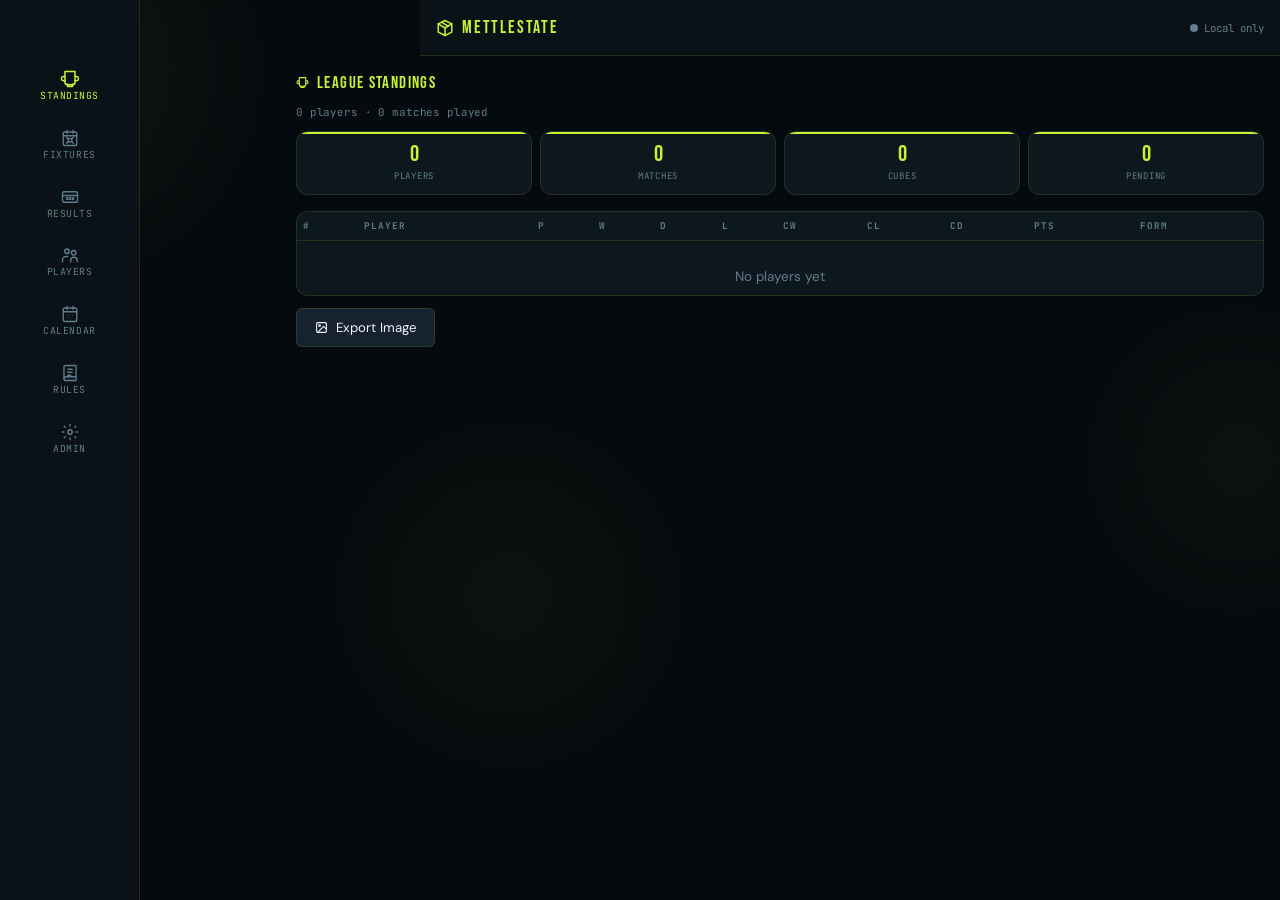
==== commit 0f8c7be1: "feat: upload extracted zip contents" ====
--- a/index.html
+++ b/index.html
@@ -3,7 +3,7 @@
 <head>
   <meta charset="UTF-8">
   <meta name="viewport" content="width=device-width, initial-scale=1.0, viewport-fit=cover">
-  <meta name="theme-color" content="#050a0e">
+  <meta name="theme-color" content="#0b0a0c">
   <meta name="mobile-web-app-capable" content="yes">
   <meta name="apple-mobile-web-app-capable" content="yes">
   <meta name="apple-mobile-web-app-status-bar-style" content="black-translucent">
@@ -22,6 +22,9 @@
   <div class="orb orb-2"></div>
   <div class="orb orb-3"></div>
 </div>
+
+<!-- Cube rain -->
+<div class="cube-rain" id="cube-rain" aria-hidden="true"></div>
 
 <!-- Toast area -->
 <div id="toast-area" aria-live="polite"></div>
@@ -163,7 +166,10 @@
     <!-- Top bar -->
     <header class="topbar">
       <div class="topbar-logo">
-        <svg width="18" height="18" viewBox="0 0 24 24" fill="currentColor" style="flex-shrink:0"><path d="M13 2L4.5 13.5H11L10 22L20.5 9.5H14L13 2Z"/></svg>
+        <svg width="18" height="18" viewBox="0 0 24 24" fill="none" stroke="var(--acid)" stroke-width="2" stroke-linecap="round" stroke-linejoin="round" style="flex-shrink:0">
+          <path d="M12 2 L21 6.5 V17.5 L12 22 L3 17.5 V6.5 Z"/>
+          <path d="M12 22 V12 M3 6.5 L12 12 L21 6.5 M7.5 4.25 L16.5 9.75"/>
+        </svg>
         <span>METTLESTATE</span>
       </div>
       <div class="topbar-right">
@@ -930,21 +936,31 @@
 <!-- ═══ EXPORT POSTERS — hidden off-screen, captured by html2canvas ═══ -->
 <div id="fixture-capture-area" class="export-poster" style="position:absolute;top:0;left:-9999px;z-index:-1;visibility:hidden;">
   <div class="poster-top-bar"></div>
+  <div class="poster-glow-1"></div>
+  <div class="poster-glow-2"></div>
   <div class="poster-header">
-    <div class="poster-logo-text">METTLESTATE</div>
-    <div class="poster-title">MATCHDAY FIXTURES</div>
+    <div class="poster-badge-row">
+      <div class="poster-cube-icon"></div>
+      <div class="poster-logo-text">METTLESTATE</div>
+    </div>
+    <div class="poster-title">MATCHDAY <span class="accent">FIXTURES</span></div>
     <div id="poster-fixture-sub" class="poster-sub">MARVEL SNAP LEAGUE</div>
   </div>
   <div id="poster-fixture-list" class="poster-match-list"></div>
-  <div class="poster-footer"><span>#Mettlestate x League</span><span></span></div>
+  <div class="poster-footer"><span>#Mettlestate x League</span><span id="poster-fixture-date"></span></div>
   <div class="poster-bottom-bar"></div>
 </div>
 
 <div id="lb-capture-area" class="export-poster" style="position:absolute;top:0;left:-9999px;z-index:-1;visibility:hidden;">
   <div class="poster-top-bar"></div>
+  <div class="poster-glow-1"></div>
+  <div class="poster-glow-2"></div>
   <div class="poster-header">
-    <div class="poster-logo-text">METTLESTATE</div>
-    <div class="poster-title">LEAGUE STANDINGS</div>
+    <div class="poster-badge-row">
+      <div class="poster-cube-icon"></div>
+      <div class="poster-logo-text">METTLESTATE</div>
+    </div>
+    <div class="poster-title">LEAGUE <span class="accent">STANDINGS</span></div>
     <div id="poster-lb-sub" class="poster-sub">MARVEL SNAP LEAGUE</div>
   </div>
   <div id="poster-lb-table" class="poster-lb-content"></div>
@@ -954,12 +970,17 @@
 
 <div id="rules-capture-area" class="export-poster" style="position:absolute;top:0;left:-9999px;z-index:-1;visibility:hidden;padding-bottom:20px;">
   <div class="poster-top-bar"></div>
+  <div class="poster-glow-1"></div>
+  <div class="poster-glow-2"></div>
   <div class="poster-header">
-    <div class="poster-logo-text">METTLESTATE</div>
-    <div class="poster-title">LEAGUE RULES</div>
+    <div class="poster-badge-row">
+      <div class="poster-cube-icon"></div>
+      <div class="poster-logo-text">METTLESTATE</div>
+    </div>
+    <div class="poster-title">LEAGUE <span class="accent">RULES</span></div>
     <div id="poster-rules-sub" class="poster-sub">MARVEL SNAP LEAGUE</div>
   </div>
-  <div id="poster-rules-content" style="padding:30px 50px;color:#fff;font-size:0.9rem;line-height:1.6;"></div>
+  <div id="poster-rules-content" style="padding:30px 50px;color:#fff;font-size:0.9rem;line-height:1.6;position:relative;z-index:1;"></div>
   <div class="poster-footer"><span>#MettlestateLeague</span><span>@Astral Reign</span></div>
   <div class="poster-bottom-bar"></div>
 </div>
--- a/css/base.css
+++ b/css/base.css
@@ -0,0 +1,250 @@
+/* ================================================================
+   METTLESTATE × MARVEL SNAP — base.css
+   CSS variables · reset · typography · root tokens
+================================================================ */
+
+@import url('https://fonts.googleapis.com/css2?family=Bebas+Neue&family=DM+Sans:ital,wght@0,300;0,400;0,500;0,600;0,700;1,400&family=JetBrains+Mono:wght@400;600&display=swap');
+
+/* ── Default theme tokens (Godmode) ── */
+:root {
+  --acid:         #C8F135;
+  --acid-dim:     #a3c710;
+  --acid-soft:    rgba(200,241,53,.12);
+  --acid-glow:    0 0 20px rgba(200,241,53,.35);
+  --acid-border:  rgba(200,241,53,.25);
+  --border-acid:  rgba(200,241,53,.25);
+
+  --cyan:         #C8F135;
+  --cyan-soft:    rgba(200,241,53,.1);
+  --border-cyan:  rgba(200,241,53,.2);
+
+  --bg:           #050a0e;
+  --bg-1:         #0a1218;
+  --bg-2:         #101c24;
+  --bg-3:         #162230;
+  --bg-4:         #1c2a3a;
+  --bg-card:      rgba(16,28,36,.75);
+
+  --border:       rgba(200,241,53,.12);
+  --border-2:     rgba(200,241,53,.08);
+
+  --text:         #f0f4f8;
+  --text-soft:    #b0bec5;
+  --muted:        #607d8b;
+  --muted-2:      #455a64;
+
+  --red:          #FF2D55;
+  --green:        #34C759;
+  --orange:       #FF9500;
+  --gold:         #FFD60A;
+  --blue:         #0A84FF;
+
+  --theme-poster-bg:   #050a0e;
+  --theme-poster-text: #C8F135;
+
+  --radius:    12px;
+  --radius-sm: 6px;
+  --radius-lg: 18px;
+  --gap:       16px;
+  --font-main: 'DM Sans', sans-serif;
+  --font-head: 'Bebas Neue', sans-serif;
+  --font-mono: 'JetBrains Mono', monospace;
+  --nav-h:     60px;
+  --topbar-h:  56px;
+}
+
+/* ── Reset ── */
+*, *::before, *::after { box-sizing: border-box; margin: 0; padding: 0; }
+html { font-size: 15px; -webkit-text-size-adjust: 100%; }
+body {
+  font-family: var(--font-main);
+  background: var(--bg);
+  color: var(--text);
+  min-height: 100vh;
+  overflow-x: hidden;
+  -webkit-font-smoothing: antialiased;
+}
+img { display: block; max-width: 100%; }
+button { font-family: inherit; cursor: pointer; border: none; background: none; }
+input, select, textarea { font-family: inherit; }
+a { color: var(--acid); text-decoration: none; }
+
+/* ── Typography ── */
+h1,h2,h3,h4 { font-family: var(--font-head); letter-spacing: .04em; }
+h1 { font-size: clamp(1.6rem,5vw,2.4rem); }
+h2 { font-size: clamp(1.2rem,4vw,1.8rem); }
+h3 { font-size: clamp(1rem,3vw,1.3rem); }
+
+.mono { font-family: var(--font-mono); }
+.muted { color: var(--muted); }
+.muted-text { color: var(--muted); font-size: .85rem; padding: 12px 0; }
+.text-acid { color: var(--acid); }
+.text-red   { color: var(--red); }
+.text-green { color: var(--green); }
+.text-orange { color: var(--orange); }
+
+/* ── Scrollbar ── */
+::-webkit-scrollbar { width: 4px; height: 4px; }
+::-webkit-scrollbar-track { background: var(--bg-1); }
+::-webkit-scrollbar-thumb { background: var(--acid-border); border-radius: 4px; }
+
+/* ── Selection ── */
+::selection { background: var(--acid-soft); color: var(--acid); }
+
+/* ── Focus ring ── */
+:focus-visible { outline: 2px solid var(--acid); outline-offset: 2px; border-radius: var(--radius-sm); }
+
+/* ── Utility ── */
+.hidden { display: none !important; }
+.sr-only { position:absolute;width:1px;height:1px;overflow:hidden;clip:rect(0,0,0,0); }
+.flex-center { display: flex; align-items: center; justify-content: center; }
+.gap-sm { gap: 8px; }
+.gap-md { gap: var(--gap); }
+.w-full { width: 100%; }
+
+/* ── Glass card ── */
+.glass {
+  background: var(--bg-card);
+  border: 1px solid var(--border);
+  border-radius: var(--radius);
+  backdrop-filter: blur(12px);
+  -webkit-backdrop-filter: blur(12px);
+}
+
+/* ── Section heading ── */
+.section-title {
+  font-family: var(--font-head);
+  font-size: 1.15rem;
+  letter-spacing: .08em;
+  color: var(--acid);
+  margin-bottom: 12px;
+  display: flex;
+  align-items: center;
+  gap: 8px;
+}
+.section-title i { font-size: .95rem; }
+
+/* ── Badges ── */
+.badge {
+  display: inline-block;
+  font-family: var(--font-mono);
+  font-size: .65rem;
+  letter-spacing: .08em;
+  padding: 2px 7px;
+  border-radius: 4px;
+  font-weight: 600;
+}
+.badge-acid { background: var(--acid-soft); color: var(--acid); border: 1px solid var(--acid-border); }
+.badge-red  { background: rgba(255,45,85,.12); color: var(--red); border: 1px solid rgba(255,45,85,.25); }
+.badge-green{ background: rgba(52,199,89,.12); color: var(--green); border: 1px solid rgba(52,199,89,.25); }
+.badge-gold { background: rgba(255,214,10,.12); color: var(--gold); border: 1px solid rgba(255,214,10,.25); }
+
+/* ── Buttons ── */
+.btn-primary {
+  display: inline-flex;
+  align-items: center;
+  gap: 8px;
+  padding: 11px 20px;
+  background: var(--acid);
+  color: #000;
+  font-family: var(--font-head);
+  font-size: .95rem;
+  letter-spacing: .06em;
+  border-radius: var(--radius-sm);
+  transition: opacity .15s, transform .1s;
+  white-space: nowrap;
+}
+.btn-primary:active { transform: scale(.97); opacity: .85; }
+.btn-secondary {
+  display: inline-flex;
+  align-items: center;
+  gap: 8px;
+  padding: 10px 18px;
+  background: var(--bg-3);
+  color: var(--text);
+  border: 1px solid var(--border);
+  border-radius: var(--radius-sm);
+  font-size: .88rem;
+  transition: background .15s, border-color .15s;
+}
+.btn-secondary:hover { background: var(--bg-4); border-color: var(--acid-border); }
+.btn-danger  { background: var(--red) !important; color: #fff !important; }
+.btn-success { background: var(--green) !important; color: #000 !important; }
+.btn-sm { font-size: .78rem; padding: 6px 12px; border-radius: 5px; }
+
+/* ── Form inputs ── */
+.form-group { display: flex; flex-direction: column; gap: 6px; margin-bottom: 14px; }
+.form-label {
+  font-family: var(--font-mono);
+  font-size: .7rem;
+  letter-spacing: .1em;
+  color: var(--muted);
+  text-transform: uppercase;
+}
+.form-input, .form-select {
+  width: 100%;
+  padding: 10px 14px;
+  background: var(--bg-2);
+  border: 1px solid var(--border);
+  border-radius: var(--radius-sm);
+  color: var(--text);
+  font-size: .9rem;
+  transition: border-color .15s;
+}
+.form-input:focus, .form-select:focus {
+  outline: none;
+  border-color: var(--acid-border);
+  background: var(--bg-3);
+}
+.form-input::placeholder { color: var(--muted-2); }
+.form-select option { background: var(--bg-2); }
+
+/* ── Toast ── */
+#toast-area {
+  position: fixed;
+  bottom: calc(var(--nav-h) + env(safe-area-inset-bottom) + 12px);
+  left: 50%;
+  transform: translateX(-50%);
+  z-index: 9999;
+  display: flex;
+  flex-direction: column;
+  gap: 8px;
+  pointer-events: none;
+  min-width: 200px;
+}
+.toast {
+  padding: 10px 18px;
+  border-radius: var(--radius-sm);
+  font-size: .85rem;
+  font-weight: 500;
+  background: var(--bg-3);
+  border: 1px solid var(--border);
+  color: var(--text);
+  opacity: 0;
+  transform: translateY(12px);
+  transition: opacity .25s, transform .25s;
+  text-align: center;
+  backdrop-filter: blur(8px);
+}
+.toast-show { opacity: 1; transform: translateY(0); }
+.toast-success { border-color: var(--green); color: var(--green); }
+.toast-error   { border-color: var(--red);   color: var(--red); }
+.toast-info    { border-color: var(--acid-border); color: var(--acid); }
+
+/* ── Empty state ── */
+.empty-state {
+  display: flex;
+  flex-direction: column;
+  align-items: center;
+  padding: 48px 20px;
+  color: var(--muted);
+  gap: 12px;
+  text-align: center;
+}
+.empty-state i { font-size: 2rem; color: var(--muted-2); animation: floatIcon 3s ease-in-out infinite; }
+.empty-state p { font-size: .9rem; }
+.empty-cell { padding: 40px; text-align: center; color: var(--muted); font-size: .9rem; }
+
+/* ── Form row helper ── */
+.form-row { display: flex; gap: 10px; }
+.form-row .form-group { flex: 1; }
--- a/css/layout.css
+++ b/css/layout.css
@@ -0,0 +1,272 @@
+/* ================================================================
+   METTLESTATE × MARVEL SNAP — layout.css
+   Top bar · bottom nav · sidebar · sync bar · lightbox · modals
+================================================================ */
+
+/* ── App shell ── */
+#app {
+  display: flex;
+  flex-direction: column;
+  min-height: 100vh;
+  padding-bottom: calc(var(--nav-h) + env(safe-area-inset-bottom));
+}
+
+/* ── Top bar ── */
+.topbar {
+  position: sticky;
+  top: 0;
+  z-index: 100;
+  height: var(--topbar-h);
+  display: flex;
+  align-items: center;
+  justify-content: space-between;
+  padding: 0 16px;
+  background: var(--bg-1);
+  border-bottom: 1px solid var(--border);
+  backdrop-filter: blur(16px);
+  -webkit-backdrop-filter: blur(16px);
+  padding-top: env(safe-area-inset-top);
+}
+.topbar-logo {
+  font-family: var(--font-head);
+  font-size: 1.2rem;
+  letter-spacing: .1em;
+  color: var(--acid);
+  display: flex;
+  align-items: center;
+  gap: 8px;
+}
+.topbar-logo img { height: 28px; width: auto; }
+.topbar-right {
+  display: flex;
+  align-items: center;
+  gap: 10px;
+}
+.gh-status {
+  display: flex;
+  align-items: center;
+  gap: 6px;
+  font-size: .72rem;
+  font-family: var(--font-mono);
+  color: var(--muted);
+}
+.status-dot {
+  width: 8px; height: 8px;
+  border-radius: 50%;
+  flex-shrink: 0;
+}
+.status-connected { background: var(--green); box-shadow: 0 0 6px var(--green); animation: glowPulse 2s ease-in-out infinite; }
+.status-local      { background: var(--muted); }
+
+/* ── Sync bar ── */
+.sync-bar {
+  position: fixed;
+  bottom: calc(var(--nav-h) + env(safe-area-inset-bottom));
+  left: 0; right: 0;
+  height: 36px;
+  display: flex;
+  align-items: center;
+  justify-content: center;
+  gap: 8px;
+  font-size: .8rem;
+  font-family: var(--font-mono);
+  z-index: 200;
+  transition: opacity .3s, transform .3s;
+}
+.sync-bar.hidden { opacity: 0; pointer-events: none; transform: translateY(8px); }
+.sync-active { background: var(--bg-3); color: var(--acid); border-top: 1px solid var(--acid-border); }
+.sync-ok     { background: rgba(52,199,89,.12); color: var(--green); border-top: 1px solid rgba(52,199,89,.3); }
+.sync-error  { background: rgba(255,45,85,.12); color: var(--red); border-top: 1px solid rgba(255,45,85,.3); }
+
+/* ── Live bar ── */
+.live-bar {
+  display: none;
+  align-items: center;
+  justify-content: center;
+  gap: 8px;
+  padding: 8px 16px;
+  background: var(--acid-soft);
+  border-bottom: 1px solid var(--acid-border);
+  font-family: var(--font-mono);
+  font-size: .7rem;
+  letter-spacing: .1em;
+  color: var(--acid);
+  animation: pulseBar 2.5s ease-in-out infinite;
+}
+.live-bar-dot {
+  width: 6px; height: 6px;
+  background: var(--acid);
+  border-radius: 50%;
+  animation: glowPulse 1s ease-in-out infinite;
+}
+
+/* ── Bottom nav ── */
+.bottom-nav {
+  position: fixed;
+  bottom: 0; left: 0; right: 0;
+  height: var(--nav-h);
+  display: flex;
+  align-items: stretch;
+  background: var(--bg-1);
+  border-top: 1px solid var(--border);
+  backdrop-filter: blur(20px);
+  -webkit-backdrop-filter: blur(20px);
+  padding-bottom: env(safe-area-inset-bottom);
+  z-index: 300;
+}
+.nav-btn {
+  flex: 1;
+  display: flex;
+  flex-direction: column;
+  align-items: center;
+  justify-content: center;
+  gap: 3px;
+  color: var(--muted);
+  font-size: .6rem;
+  font-family: var(--font-mono);
+  letter-spacing: .06em;
+  text-transform: uppercase;
+  transition: color .15s, background .15s;
+  touch-action: manipulation;
+  -webkit-tap-highlight-color: transparent;
+  min-width: 0;
+}
+.nav-btn i { font-size: 1.15rem; transition: transform .2s; }
+.nav-icon { width: 18px; height: 18px; display: block; transition: transform .2s; flex-shrink: 0; }
+.nav-btn.active .nav-icon { transform: scale(1.12); animation: navPop .3s cubic-bezier(.34,1.56,.64,1); }
+.nav-btn.active { color: var(--acid); }
+.nav-btn.active i { transform: scale(1.15); animation: navPop .3s cubic-bezier(.34,1.56,.64,1); }
+.nav-btn:active { background: var(--bg-2); }
+.nav-label { line-height: 1; }
+
+/* ── Sidebar (desktop ≥ 768px) ── */
+@media (min-width: 768px) {
+  #app { flex-direction: row; padding-bottom: 0; }
+  .bottom-nav {
+    position: sticky;
+    top: 0; left: 0;
+    width: 80px;
+    height: 100vh;
+    flex-direction: column;
+    border-top: none;
+    border-right: 1px solid var(--border);
+    padding: var(--topbar-h) 0 0;
+    align-items: stretch;
+    justify-content: flex-start;
+    overflow-y: auto;
+  }
+  .nav-btn { flex: 0 0 auto; padding: 14px 0; }
+  .topbar { width: calc(100% - 80px); margin-left: 80px; }
+  .main-content { flex: 1; margin-left: 80px; }
+  .sync-bar { left: 80px; }
+  #toast-area { bottom: 20px; }
+}
+@media (min-width: 1100px) {
+  .bottom-nav { width: 140px; }
+  .nav-label { font-size: .65rem; }
+  .topbar { margin-left: 140px; width: calc(100% - 140px); }
+  .main-content { margin-left: 140px; }
+  .sync-bar { left: 140px; }
+}
+
+/* ── Main content ── */
+.main-content { flex: 1; overflow-x: hidden; }
+.tab-content { display: none; padding: var(--gap); animation: tabIn .32s cubic-bezier(.22,1,.36,1); }
+.tab-content.active { display: block; }
+
+/* ── Lightbox ── */
+.lightbox {
+  position: fixed;
+  inset: 0;
+  z-index: 1000;
+  background: rgba(0,0,0,.9);
+  display: none;
+  align-items: center;
+  justify-content: center;
+  flex-direction: column;
+  gap: 12px;
+  padding: 20px;
+}
+.lightbox.lb-open { display: flex; animation: fadeScale .25s ease; }
+.lightbox img { max-width: 100%; max-height: 80vh; object-fit: contain; border-radius: var(--radius); }
+.lightbox-caption { color: var(--text-soft); font-size: .85rem; text-align: center; }
+.lightbox-close {
+  position: absolute;
+  top: 16px; right: 16px;
+  color: #fff;
+  font-size: 1.5rem;
+  padding: 8px;
+  line-height: 1;
+}
+
+/* ── Player modal ── */
+.player-modal {
+  position: fixed;
+  inset: 0;
+  z-index: 900;
+  background: rgba(0,0,0,.8);
+  display: none;
+  align-items: flex-end;
+  justify-content: center;
+  padding: 0;
+}
+.player-modal.modal-open { display: flex; animation: fadeScale .22s ease; }
+.player-modal-inner {
+  background: var(--bg-2);
+  border: 1px solid var(--border);
+  border-radius: var(--radius-lg) var(--radius-lg) 0 0;
+  width: 100%;
+  max-width: 520px;
+  max-height: 85vh;
+  overflow-y: auto;
+  padding: 20px;
+  animation: slideUp .3s cubic-bezier(.22,1,.36,1);
+}
+.modal-close-btn {
+  float: right;
+  color: var(--muted);
+  font-size: 1.2rem;
+  margin: -4px -4px 8px 0;
+  padding: 4px;
+}
+.modal-header {
+  display: flex;
+  align-items: center;
+  gap: 14px;
+  margin-bottom: 20px;
+  padding-bottom: 16px;
+  border-bottom: 1px solid var(--border);
+}
+.modal-avatar { font-size: 2.5rem; color: var(--acid); }
+.modal-player-name { font-family: var(--font-head); font-size: 1.4rem; color: var(--text); }
+.modal-player-username { font-family: var(--font-mono); font-size: .8rem; color: var(--muted); }
+.modal-susp-badge { font-size: .65rem; color: var(--red); font-family: var(--font-mono); letter-spacing: .1em; }
+.modal-stats-grid {
+  display: grid;
+  grid-template-columns: repeat(3, 1fr);
+  gap: 10px;
+  margin-bottom: 16px;
+}
+.modal-stat {
+  background: var(--bg-3);
+  border-radius: var(--radius-sm);
+  padding: 12px 8px;
+  text-align: center;
+  display: flex;
+  flex-direction: column;
+  gap: 4px;
+}
+.ms-val { font-family: var(--font-head); font-size: 1.4rem; color: var(--acid); }
+.ms-lbl { font-family: var(--font-mono); font-size: .65rem; color: var(--muted); letter-spacing: .08em; }
+.modal-form-row {
+  display: flex;
+  align-items: center;
+  gap: 10px;
+  flex-wrap: wrap;
+  margin-bottom: 12px;
+}
+.modal-form-label { font-family: var(--font-mono); font-size: .7rem; color: var(--muted); }
+.modal-form-badges { display: flex; gap: 4px; }
+.modal-tokens { font-size: .82rem; color: var(--text-soft); display: flex; align-items: center; gap: 6px; }
+.modal-tokens i { color: var(--orange); }
+.modal-tokens strong { color: var(--acid); }
--- a/css/components.css
+++ b/css/components.css
@@ -0,0 +1,748 @@
+/* ================================================================
+   METTLESTATE × MARVEL SNAP — components.css
+   Standings · Fixtures · Results · Players · Calendar · Rules
+================================================================ */
+
+/* ═══════════════════════════════════════════════════════════════
+   STANDINGS
+═══════════════════════════════════════════════════════════════ */
+.standings-subtitle {
+  font-family: var(--font-mono);
+  font-size: .72rem;
+  color: var(--muted);
+  letter-spacing: .08em;
+  margin-bottom: 12px;
+}
+
+/* Stats ticker */
+.stats-ticker {
+  display: grid;
+  grid-template-columns: repeat(4, 1fr);
+  gap: 8px;
+  margin-bottom: 16px;
+}
+.ticker-card {
+  background: var(--bg-card);
+  border: 1px solid var(--border);
+  border-radius: var(--radius);
+  padding: 12px 8px;
+  text-align: center;
+  position: relative;
+  overflow: hidden;
+}
+.ticker-card::before {
+  content: '';
+  position: absolute;
+  top: 0; left: 0; right: 0;
+  height: 2px;
+  background: var(--acid);
+  animation: shimmer 2.5s infinite;
+}
+.ticker-val {
+  font-family: var(--font-head);
+  font-size: 1.5rem;
+  color: var(--acid);
+  line-height: 1;
+  animation: countUp .6s ease;
+}
+.ticker-lbl {
+  font-family: var(--font-mono);
+  font-size: .6rem;
+  color: var(--muted);
+  letter-spacing: .08em;
+  margin-top: 3px;
+}
+
+/* Podium */
+.podium-area {
+  display: none;
+  grid-template-columns: 1fr 1fr 1fr;
+  gap: 8px;
+  margin-bottom: 16px;
+}
+.podium-card {
+  background: var(--bg-card);
+  border: 1px solid var(--border);
+  border-radius: var(--radius);
+  padding: 14px 8px;
+  text-align: center;
+  animation: popIn .4s cubic-bezier(.34,1.56,.64,1);
+  transition: transform .2s;
+}
+.podium-card:active { transform: scale(.97); }
+.rank-1 { border-color: var(--gold); background: rgba(255,214,10,.07); order: 2; }
+.rank-2 { border-color: #c0c0c0; background: rgba(192,192,192,.06); order: 1; }
+.rank-3 { border-color: #cd7f32; background: rgba(205,127,50,.06); order: 3; }
+.podium-medal { font-size: 1.4rem; }
+.podium-rank  { font-family: var(--font-mono); font-size: .6rem; color: var(--muted); letter-spacing: .1em; margin: 2px 0; }
+.podium-name  { font-family: var(--font-head); font-size: 1rem; color: var(--text); letter-spacing: .04em; }
+.podium-pts   { font-family: var(--font-mono); font-size: .75rem; color: var(--acid); margin-top: 2px; }
+
+/* Leaderboard table */
+.leaderboard-wrap { overflow-x: auto; -webkit-overflow-scrolling: touch; }
+.leaderboard-table {
+  width: 100%;
+  border-collapse: collapse;
+  font-size: .82rem;
+}
+.leaderboard-table th {
+  font-family: var(--font-mono);
+  font-size: .62rem;
+  letter-spacing: .1em;
+  color: var(--muted);
+  text-transform: uppercase;
+  padding: 8px 6px;
+  text-align: left;
+  border-bottom: 1px solid var(--border);
+  white-space: nowrap;
+}
+.leaderboard-table td {
+  padding: 10px 6px;
+  border-bottom: 1px solid var(--border-2);
+  white-space: nowrap;
+  vertical-align: middle;
+  animation: rowSlide .25s ease both;
+}
+.leaderboard-table tr:last-child td { border-bottom: none; }
+.leaderboard-table tr:hover td { background: var(--bg-2); }
+.leaderboard-table .zone-champ td { background: var(--acid-soft); }
+.leaderboard-table .row-suspended { opacity: .45; }
+
+.pos-badge {
+  display: inline-flex;
+  align-items: center;
+  justify-content: center;
+  width: 24px; height: 24px;
+  border-radius: 50%;
+  font-family: var(--font-mono);
+  font-size: .75rem;
+  font-weight: 700;
+}
+.pos-1 { background: var(--gold); color: #000; }
+.pos-2 { background: #c0c0c0; color: #000; }
+.pos-3 { background: #cd7f32; color: #000; }
+.pos-n { background: var(--bg-3); color: var(--muted); }
+
+.player-col { cursor: pointer; }
+.player-cell-name { font-weight: 600; color: var(--text); font-size: .85rem; }
+.player-cell-username { font-family: var(--font-mono); font-size: .68rem; color: var(--muted); }
+.susp-badge { font-family: var(--font-mono); font-size: .58rem; color: var(--red); margin-left: 5px; letter-spacing: .08em; }
+.pts-col { font-family: var(--font-head); font-size: 1rem; color: var(--acid); }
+.form-col { white-space: nowrap; }
+.gd-pos { color: var(--green); font-weight: 600; }
+.gd-neg { color: var(--red); font-weight: 600; }
+
+.form-badge {
+  display: inline-flex;
+  align-items: center;
+  justify-content: center;
+  width: 18px; height: 18px;
+  border-radius: 3px;
+  font-size: .65rem;
+  font-weight: 700;
+  font-family: var(--font-mono);
+  margin-right: 2px;
+}
+.form-w { background: var(--green); color: #000; }
+.form-d { background: var(--gold); color: #000; }
+.form-l { background: var(--red); color: #fff; }
+
+/* Export btn */
+.export-btn-row { display: flex; gap: 8px; margin-top: 12px; flex-wrap: wrap; }
+
+/* ═══════════════════════════════════════════════════════════════
+   FIXTURES
+═══════════════════════════════════════════════════════════════ */
+.fixture-search-row {
+  margin-bottom: 12px;
+}
+.fix-section-label {
+  font-family: var(--font-mono);
+  font-size: .65rem;
+  letter-spacing: .12em;
+  color: var(--muted);
+  padding: 8px 0 6px;
+  border-bottom: 1px solid var(--border-2);
+  margin-bottom: 8px;
+}
+.postponed-label { color: var(--orange); }
+
+.fixture-card {
+  background: var(--bg-card);
+  border: 1px solid var(--border);
+  border-radius: var(--radius);
+  padding: 14px;
+  margin-bottom: 10px;
+  animation: cardIn .3s cubic-bezier(.22,1,.36,1) both;
+  transition: border-color .2s;
+}
+.fixture-card:hover { border-color: var(--acid-border); }
+.fixture-card.fix-postponed { border-color: rgba(255,149,0,.3); background: rgba(255,149,0,.05); }
+
+.fix-header {
+  display: flex;
+  align-items: center;
+  justify-content: space-between;
+  margin-bottom: 10px;
+}
+.fix-date { font-family: var(--font-mono); font-size: .68rem; color: var(--muted); }
+.badge-postponed {
+  font-family: var(--font-mono);
+  font-size: .58rem;
+  letter-spacing: .1em;
+  padding: 2px 8px;
+  background: rgba(255,149,0,.15);
+  color: var(--orange);
+  border: 1px solid rgba(255,149,0,.3);
+  border-radius: 4px;
+}
+
+.fix-matchup {
+  display: flex;
+  align-items: center;
+  gap: 10px;
+  margin-bottom: 12px;
+}
+.fix-player {
+  flex: 1;
+  display: flex;
+  flex-direction: column;
+  gap: 2px;
+}
+.fix-home { text-align: left; }
+.fix-away { text-align: right; }
+.fix-name { font-weight: 600; font-size: .9rem; color: var(--text); }
+.fix-username { font-family: var(--font-mono); font-size: .68rem; color: var(--muted); }
+.fix-vs {
+  font-family: var(--font-head);
+  font-size: 1rem;
+  color: var(--acid);
+  letter-spacing: .08em;
+  flex-shrink: 0;
+}
+
+.fix-actions { display: flex; flex-direction: column; gap: 8px; }
+.quick-resolve { display: grid; grid-template-columns: 1fr 1fr 1fr; gap: 6px; }
+.btn-qr {
+  padding: 8px 4px;
+  border-radius: 6px;
+  font-family: var(--font-mono);
+  font-size: .65rem;
+  font-weight: 600;
+  letter-spacing: .06em;
+  transition: opacity .15s;
+}
+.btn-home-win { background: rgba(52,199,89,.15); color: var(--green); border: 1px solid rgba(52,199,89,.3); }
+.btn-draw      { background: rgba(255,214,10,.12); color: var(--gold); border: 1px solid rgba(255,214,10,.25); }
+.btn-away-win  { background: rgba(255,45,85,.12); color: var(--red); border: 1px solid rgba(255,45,85,.25); }
+.btn-qr:active { opacity: .7; }
+
+.postpone-actions { display: grid; grid-template-columns: 1fr 1fr; gap: 6px; }
+.btn-postpone {
+  padding: 7px 10px;
+  border-radius: 6px;
+  font-size: .72rem;
+  color: var(--orange);
+  background: rgba(255,149,0,.1);
+  border: 1px solid rgba(255,149,0,.2);
+  display: flex;
+  align-items: center;
+  gap: 5px;
+  justify-content: center;
+  transition: background .15s;
+}
+.btn-postpone:active { background: rgba(255,149,0,.2); }
+.btn-resume {
+  width: 100%;
+  padding: 9px;
+  border-radius: 6px;
+  background: rgba(52,199,89,.12);
+  color: var(--green);
+  border: 1px solid rgba(52,199,89,.25);
+  font-size: .8rem;
+  display: flex;
+  align-items: center;
+  justify-content: center;
+  gap: 6px;
+}
+
+/* ═══════════════════════════════════════════════════════════════
+   RESULTS
+═══════════════════════════════════════════════════════════════ */
+.results-search-row { margin-bottom: 12px; }
+
+.result-card {
+  background: var(--bg-card);
+  border: 1px solid var(--border);
+  border-left-width: 4px;
+  border-radius: var(--radius);
+  padding: 12px 14px;
+  margin-bottom: 8px;
+  animation: slideLeft .25s ease both;
+}
+.border-home { border-left-color: var(--green); }
+.border-away { border-left-color: var(--red); }
+.border-draw { border-left-color: var(--gold); }
+
+.result-top {
+  display: flex;
+  align-items: center;
+  justify-content: space-between;
+  margin-bottom: 8px;
+  gap: 8px;
+}
+.result-date { font-family: var(--font-mono); font-size: .68rem; color: var(--muted); }
+.result-badges { display: flex; gap: 4px; flex-wrap: wrap; }
+.badge-special {
+  font-family: var(--font-mono);
+  font-size: .58rem;
+  letter-spacing: .08em;
+  padding: 2px 6px;
+  border-radius: 4px;
+  font-weight: 700;
+}
+.badge-autowin    { background: rgba(255,149,0,.15); color: var(--orange); border: 1px solid rgba(255,149,0,.3); }
+.badge-forfeit    { background: rgba(255,214,10,.12); color: var(--gold); border: 1px solid rgba(255,214,10,.25); }
+.badge-autoforfeit { background: rgba(255,45,85,.12); color: var(--red); border: 1px solid rgba(255,45,85,.3); }
+.badge-edited     { background: rgba(139,92,246,.15); color: var(--theme-accent,#8b5cf6); border: 1px solid rgba(139,92,246,.3); }
+
+.result-actions { display: flex; gap: 5px; align-items: center; flex-shrink: 0; }
+
+.result-matchup {
+  display: flex;
+  align-items: center;
+  gap: 12px;
+}
+.result-side { flex: 1; display: flex; flex-direction: column; gap: 4px; }
+.result-home { align-items: flex-start; }
+.result-away { align-items: flex-end; }
+.result-player-name { font-family: var(--font-mono); font-size: .78rem; font-weight: 600; }
+.result-outcome-badge {
+  font-family: var(--font-mono);
+  font-size: .62rem;
+  font-weight: 700;
+  letter-spacing: .08em;
+  padding: 2px 7px;
+  border-radius: 4px;
+}
+.badge-win  { background: rgba(52,199,89,.15); color: var(--green); }
+.badge-loss { background: rgba(255,45,85,.12); color: var(--red); }
+.badge-draw { background: rgba(255,214,10,.12); color: var(--gold); }
+
+.result-score {
+  display: flex;
+  align-items: center;
+  gap: 4px;
+  flex-shrink: 0;
+}
+.score-num {
+  font-family: var(--font-head);
+  font-size: 1.5rem;
+  color: var(--text);
+  min-width: 22px;
+  text-align: center;
+}
+.score-sep { font-family: var(--font-head); font-size: 1.1rem; color: var(--muted); }
+
+.btn-evidence {
+  padding: 4px 8px;
+  border-radius: 5px;
+  background: var(--acid-soft);
+  color: var(--acid);
+  border: 1px solid var(--acid-border);
+  font-size: .72rem;
+  flex-shrink: 0;
+  display: inline-flex;
+  align-items: center;
+  gap: 4px;
+  font-family: var(--font-mono);
+  letter-spacing: .03em;
+  transition: background .15s, color .15s;
+}
+.btn-evidence-label { font-size: .65rem; text-transform: uppercase; letter-spacing: .05em; }
+.btn-view-screenshot {
+  background: rgba(56,189,248,.1);
+  color: #38bdf8;
+  border-color: rgba(56,189,248,.25);
+}
+.btn-view-screenshot:hover { background: rgba(56,189,248,.2); }
+.btn-edit-result {
+  background: rgba(251,191,36,.1);
+  color: #fbbf24;
+  border-color: rgba(251,191,36,.25);
+}
+.btn-edit-result:hover { background: rgba(251,191,36,.2); }
+
+/* Screenshot thumbnail preview */
+.match-img-preview {
+  display: flex;
+  align-items: center;
+  gap: 8px;
+  margin-top: 8px;
+  background: var(--bg-2);
+  border: 1px solid var(--border);
+  border-radius: var(--radius-sm);
+  padding: 6px 8px;
+}
+.match-img-thumb {
+  width: 60px;
+  height: 40px;
+  object-fit: cover;
+  border-radius: 4px;
+  border: 1px solid var(--border);
+  flex-shrink: 0;
+}
+.match-img-filename {
+  font-size: .7rem;
+  color: var(--muted);
+  font-family: var(--font-mono);
+  flex: 1;
+  overflow: hidden;
+  text-overflow: ellipsis;
+  white-space: nowrap;
+}
+.match-img-clear {
+  background: none;
+  border: none;
+  color: var(--muted);
+  cursor: pointer;
+  padding: 2px 4px;
+  border-radius: 3px;
+  font-size: .8rem;
+  flex-shrink: 0;
+}
+.match-img-clear:hover { color: var(--red, #ef4444); }
+
+/* Mode hints in fixture gen */
+.mode-hint {
+  margin-top: 6px;
+  font-size: .75rem;
+  color: var(--muted);
+  line-height: 1.4;
+  padding: 6px 8px;
+  background: var(--bg-2);
+  border-radius: var(--radius-sm);
+  border-left: 2px solid var(--acid);
+}
+.mode-config-row { display: flex; align-items: center; gap: 8px; flex-wrap: wrap; }
+.form-input-sm { width: 70px !important; padding: 4px 8px !important; font-size: .8rem !important; }
+.radio-group { display: flex; flex-wrap: wrap; gap: 6px; }
+
+/* Evidence grid */
+.evidence-grid {
+  display: grid;
+  grid-template-columns: repeat(auto-fill, minmax(120px, 1fr));
+  gap: 8px;
+  margin-top: 10px;
+}
+.evidence-thumb {
+  position: relative;
+  border-radius: var(--radius-sm);
+  overflow: hidden;
+  cursor: pointer;
+  aspect-ratio: 16/9;
+  background: var(--bg-3);
+}
+.evidence-thumb img { width: 100%; height: 100%; object-fit: cover; }
+.evidence-thumb-label {
+  position: absolute;
+  bottom: 0; left: 0; right: 0;
+  background: rgba(0,0,0,.7);
+  font-size: .6rem;
+  font-family: var(--font-mono);
+  color: #fff;
+  padding: 3px 5px;
+}
+
+/* ═══════════════════════════════════════════════════════════════
+   PLAYERS
+═══════════════════════════════════════════════════════════════ */
+.players-search-row { margin-bottom: 12px; }
+
+.players-table-wrap { overflow-x: auto; -webkit-overflow-scrolling: touch; }
+.players-table {
+  width: 100%;
+  border-collapse: collapse;
+  font-size: .8rem;
+}
+.players-table th {
+  font-family: var(--font-mono);
+  font-size: .6rem;
+  letter-spacing: .1em;
+  color: var(--muted);
+  text-transform: uppercase;
+  padding: 8px 6px;
+  text-align: left;
+  border-bottom: 1px solid var(--border);
+  white-space: nowrap;
+}
+.players-table td {
+  padding: 10px 6px;
+  border-bottom: 1px solid var(--border-2);
+  vertical-align: middle;
+  animation: slideLeft .2s ease both;
+}
+.players-table .row-suspended { opacity: .45; }
+.rank-cell { font-family: var(--font-mono); font-size: .75rem; color: var(--muted); }
+.player-info-cell .player-name-main { font-weight: 600; }
+.player-info-cell .player-phone { font-family: var(--font-mono); font-size: .68rem; color: var(--muted); }
+.username-cell { font-family: var(--font-mono); font-size: .75rem; color: var(--acid); }
+.tok-cell { font-family: var(--font-mono); font-size: .78rem; }
+.tok-ok  { color: var(--green); }
+.tok-low { color: var(--red); }
+.record-cell { font-family: var(--font-mono); font-size: .72rem; color: var(--text-soft); }
+.gd-cell  { font-family: var(--font-mono); font-size: .78rem; }
+.pts-cell { font-family: var(--font-head); font-size: 1rem; color: var(--acid); }
+.action-cell { white-space: nowrap; }
+
+.btn-icon {
+  width: 30px; height: 30px;
+  border-radius: 6px;
+  display: inline-flex;
+  align-items: center;
+  justify-content: center;
+  font-size: .82rem;
+  margin-left: 4px;
+  transition: background .15s, color .15s;
+}
+.btn-suspend { background: rgba(255,149,0,.1); color: var(--orange); border: 1px solid rgba(255,149,0,.2); }
+.btn-delete  { background: rgba(255,45,85,.1); color: var(--red); border: 1px solid rgba(255,45,85,.2); }
+.btn-icon:active { transform: scale(.9); }
+
+/* ═══════════════════════════════════════════════════════════════
+   CALENDAR
+═══════════════════════════════════════════════════════════════ */
+.calendar-header {
+  display: flex;
+  align-items: center;
+  justify-content: space-between;
+  margin-bottom: 12px;
+}
+.cal-month-label { font-family: var(--font-head); font-size: 1.2rem; letter-spacing: .06em; color: var(--acid); }
+.cal-nav-btn {
+  width: 34px; height: 34px;
+  border-radius: var(--radius-sm);
+  background: var(--bg-2);
+  border: 1px solid var(--border);
+  color: var(--text);
+  display: flex;
+  align-items: center;
+  justify-content: center;
+  font-size: 1rem;
+}
+
+.cal-grid {
+  display: grid;
+  grid-template-columns: repeat(7, 1fr);
+  gap: 3px;
+  margin-bottom: 16px;
+}
+.cal-day-header {
+  font-family: var(--font-mono);
+  font-size: .6rem;
+  letter-spacing: .08em;
+  color: var(--muted);
+  text-align: center;
+  padding: 4px 0;
+}
+.cal-cell {
+  background: var(--bg-2);
+  border-radius: var(--radius-sm);
+  padding: 6px 4px;
+  min-height: 46px;
+  display: flex;
+  flex-direction: column;
+  align-items: center;
+  gap: 3px;
+  transition: transform .2s cubic-bezier(.34,1.56,.64,1);
+  cursor: default;
+}
+.cal-cell:hover { transform: scale(1.08); }
+.cal-blank { background: transparent; }
+.cal-today {
+  border: 2px solid var(--acid);
+  background: var(--acid-soft);
+}
+.cal-holiday { background: rgba(255,149,0,.08); }
+.cal-day-num {
+  font-family: var(--font-mono);
+  font-size: .75rem;
+  font-weight: 600;
+  color: var(--text);
+}
+.cal-today .cal-day-num { color: var(--acid); }
+.cal-dots { display: flex; gap: 2px; flex-wrap: wrap; justify-content: center; }
+.cal-dot {
+  width: 5px; height: 5px;
+  border-radius: 50%;
+  flex-shrink: 0;
+}
+.dot-holiday { background: var(--orange); }
+.dot-event   { background: var(--red); }
+.dot-fixture { background: var(--cyan); }
+
+/* SAST Clock */
+.sast-clock-widget {
+  background: var(--bg-card);
+  border: 1px solid var(--border);
+  border-radius: var(--radius);
+  padding: 14px;
+  margin-bottom: 14px;
+  text-align: center;
+}
+#sast-clock { display: flex; flex-direction: column; gap: 2px; align-items: center; }
+.clock-time { font-family: var(--font-head); font-size: 2rem; color: var(--acid); letter-spacing: .08em; }
+.clock-label { font-family: var(--font-mono); font-size: .68rem; color: var(--muted); }
+
+/* Upcoming panel */
+.upcoming-panel { margin-top: 16px; }
+.upcoming-item {
+  padding: 10px 12px;
+  border-radius: var(--radius-sm);
+  margin-bottom: 6px;
+  border-left: 3px solid;
+}
+.upcoming-holiday { background: rgba(255,149,0,.08); border-color: var(--orange); }
+.upcoming-event   { background: rgba(255,45,85,.08); border-color: var(--red); }
+.upcoming-label   { font-weight: 600; font-size: .85rem; color: var(--text); }
+.upcoming-meta    { display: flex; justify-content: space-between; font-family: var(--font-mono); font-size: .68rem; color: var(--muted); margin-top: 2px; }
+.upcoming-days    { color: var(--acid); }
+
+/* ═══════════════════════════════════════════════════════════════
+   RULES
+═══════════════════════════════════════════════════════════════ */
+.rules-hero {
+  background: var(--acid-soft);
+  border: 1px solid var(--acid-border);
+  border-radius: var(--radius);
+  padding: 16px;
+  margin-bottom: 16px;
+  display: flex;
+  gap: 12px;
+  align-items: center;
+  flex-wrap: wrap;
+}
+.rules-pts-badge {
+  display: inline-flex;
+  align-items: center;
+  gap: 6px;
+  padding: 6px 14px;
+  border-radius: 20px;
+  font-family: var(--font-mono);
+  font-size: .78rem;
+  font-weight: 700;
+}
+.pts-win  { background: rgba(52,199,89,.2); color: var(--green); }
+.pts-draw { background: rgba(255,214,10,.15); color: var(--gold); }
+.pts-loss { background: rgba(255,45,85,.12); color: var(--red); }
+
+.rules-section {
+  background: var(--bg-card);
+  border: 1px solid var(--border);
+  border-radius: var(--radius);
+  padding: 14px;
+  margin-bottom: 10px;
+}
+.rules-section-title {
+  font-family: var(--font-head);
+  font-size: 1rem;
+  letter-spacing: .06em;
+  color: var(--acid);
+  margin-bottom: 8px;
+  display: flex;
+  align-items: center;
+  gap: 8px;
+}
+.rules-list {
+  list-style: none;
+  display: flex;
+  flex-direction: column;
+  gap: 6px;
+}
+.rules-list li {
+  font-size: .84rem;
+  color: var(--text-soft);
+  padding-left: 16px;
+  position: relative;
+  line-height: 1.5;
+}
+.rules-list li::before {
+  content: '›';
+  position: absolute;
+  left: 0;
+  color: var(--acid);
+  font-weight: 700;
+}
+
+/* OCR results */
+.ocr-results-header { font-size: .82rem; color: var(--text-soft); margin-bottom: 10px; }
+.ocr-event-card {
+  background: var(--bg-2);
+  border: 1px solid var(--border);
+  border-radius: var(--radius-sm);
+  padding: 10px 12px;
+  margin-bottom: 8px;
+}
+.ocr-check-row { display: flex; align-items: flex-start; gap: 10px; cursor: pointer; }
+.ocr-check-row input[type=checkbox] { margin-top: 2px; accent-color: var(--acid); }
+.ocr-event-info { display: flex; flex-direction: column; gap: 4px; }
+.ocr-type-badge {
+  display: inline-block;
+  font-family: var(--font-mono);
+  font-size: .6rem;
+  font-weight: 700;
+  letter-spacing: .1em;
+  padding: 2px 7px;
+  border-radius: 4px;
+}
+.ocr-type-postponement { background: rgba(255,149,0,.15); color: var(--orange); }
+.ocr-type-forfeit       { background: rgba(255,214,10,.12); color: var(--gold); }
+.ocr-type-noshow        { background: rgba(52,199,89,.12); color: var(--green); }
+.ocr-type-result        { background: rgba(0,212,255,.12); color: var(--cyan); }
+.ocr-detail { font-size: .82rem; color: var(--text); }
+.ocr-notes  { font-size: .75rem; color: var(--muted); font-style: italic; }
+.btn-apply-ocr { margin-top: 10px; width: 100%; }
+
+/* Pending registrations */
+.pending-reg-card {
+  background: var(--bg-2);
+  border: 1px solid var(--border);
+  border-radius: var(--radius-sm);
+  padding: 12px;
+  margin-bottom: 8px;
+}
+.preg-name { font-weight: 600; margin-bottom: 3px; }
+.preg-username { font-family: var(--font-mono); font-size: .78rem; color: var(--acid); margin-left: 4px; }
+.preg-phone { font-family: var(--font-mono); font-size: .75rem; color: var(--muted); }
+.preg-note  { font-size: .78rem; color: var(--text-soft); font-style: italic; margin-top: 3px; }
+.preg-actions { display: flex; gap: 8px; margin-top: 8px; }
+
+/* ─── EXPORT POSTERS (html2canvas) ──────────────────────────── */
+.export-poster {
+  width: 800px;
+  background: #0A0A0C;
+  font-family: 'Barlow Condensed', sans-serif;
+}
+.poster-top-bar    { height: 8px; background: linear-gradient(90deg, var(--orange), #FF8C00); }
+.poster-bottom-bar { height: 8px; background: linear-gradient(90deg, #FF8C00, var(--orange)); }
+.poster-header     { padding: 30px 50px 20px; text-align: center; }
+.poster-logo-text  { font-size: 1.2rem; font-weight: 900; letter-spacing: 6px; color: var(--orange); }
+.poster-title      { font-size: 2.2rem; font-weight: 900; letter-spacing: 8px; color: #fff; margin: 8px 0; }
+.poster-sub        { font-size: 0.8rem; letter-spacing: 4px; color: #888; }
+.poster-footer     { display: flex; justify-content: space-between; padding: 16px 50px; font-size: 0.75rem; color: #888; border-top: 1px solid rgba(255,255,255,0.08); }
+
+.poster-match-list { padding: 10px 50px 30px; display: flex; flex-direction: column; gap: 0; }
+.poster-match-row  { display: grid; grid-template-columns: 1fr 60px 1fr; align-items: center; padding: 12px 0; border-bottom: 1px solid rgba(255,255,255,0.06); gap: 10px; }
+.poster-match-home { text-align: right; font-weight: 700; font-size: 0.95rem; letter-spacing: 1px; color: #fff; }
+.poster-match-away { text-align: left;  font-weight: 700; font-size: 0.95rem; letter-spacing: 1px; color: #fff; }
+.poster-match-vs   { text-align: center; font-weight: 900; font-size: 0.75rem; letter-spacing: 2px; color: var(--orange); }
+.poster-player-name    { font-weight: 700; font-size: 0.95rem; letter-spacing: 1px; }
+.poster-player-details { font-size: 0.65rem; font-weight: 400; color: #888; margin-top: 3px; letter-spacing: 0.5px; }
+
+.poster-lb-content { padding: 10px 50px 30px; }
+.poster-lb-header  { display: grid; grid-template-columns: 40px 1fr 50px 50px 50px 50px 70px; gap: 10px; padding: 8px 0; border-bottom: 1px solid rgba(255,255,255,0.12); color: #888; font-size: 0.7rem; letter-spacing: 2px; }
+.poster-lb-row     { display: grid; grid-template-columns: 40px 1fr 50px 50px 50px 50px 70px; gap: 10px; padding: 10px 0; border-bottom: 1px solid rgba(255,255,255,0.04); font-size: 0.88rem; color: #fff; align-items: center; }
+.poster-lb-pts     { font-weight: 900; color: var(--orange); font-size: 1rem; }
+.poster-lb-pos-1   { color: #FFD700; font-weight: 900; }
+.poster-lb-pos-2   { color: #C0C0C0; font-weight: 900; }
+.poster-lb-pos-3   { color: #CD7F32; font-weight: 900; }
--- a/css/admin.css
+++ b/css/admin.css
@@ -0,0 +1,230 @@
+/* ================================================================
+   METTLESTATE × MARVEL SNAP — admin.css
+   Admin panel · accordions · theme grid · file inputs
+================================================================ */
+
+/* ── Accordion ── */
+.acc-grid {
+  display: flex;
+  flex-direction: column;
+  gap: 8px;
+}
+@media (min-width: 1100px) {
+  .acc-grid {
+    display: grid;
+    grid-template-columns: repeat(3, 1fr);
+    align-items: start;
+    gap: 10px;
+  }
+}
+
+.acc-item {
+  background: var(--bg-card);
+  border: 1px solid var(--border);
+  border-radius: var(--radius);
+  overflow: hidden;
+  transition: border-color .2s;
+}
+.acc-item.acc-open { border-color: var(--acid-border); }
+.acc-item:hover { border-color: var(--border-acid); }
+
+.acc-header {
+  display: flex;
+  align-items: center;
+  justify-content: space-between;
+  padding: 14px 16px;
+  cursor: pointer;
+  -webkit-tap-highlight-color: transparent;
+  user-select: none;
+}
+.acc-header-left {
+  display: flex;
+  align-items: center;
+  gap: 10px;
+}
+.acc-icon {
+  width: 32px; height: 32px;
+  border-radius: 8px;
+  background: var(--acid-soft);
+  display: flex;
+  align-items: center;
+  justify-content: center;
+  color: var(--acid);
+  font-size: .9rem;
+  flex-shrink: 0;
+}
+.acc-title {
+  font-family: var(--font-head);
+  font-size: .95rem;
+  letter-spacing: .05em;
+  color: var(--text);
+}
+.acc-chevron {
+  color: var(--muted);
+  font-size: .85rem;
+  transition: transform .25s;
+}
+.acc-item.acc-open .acc-chevron { transform: rotate(180deg); color: var(--acid); }
+
+.acc-body {
+  overflow: hidden;
+  transition: max-height .3s cubic-bezier(.4,0,.2,1);
+}
+.acc-inner {
+  padding: 0 16px 16px;
+  display: flex;
+  flex-direction: column;
+  gap: 10px;
+  animation: fadeScale .25s ease;
+}
+.acc-divider { border: none; border-top: 1px solid var(--border-2); margin: 4px 0; }
+
+/* ── Theme grid ── */
+.theme-grid {
+  display: grid;
+  grid-template-columns: repeat(5, 1fr);
+  gap: 8px;
+}
+.theme-swatch {
+  display: flex;
+  flex-direction: column;
+  align-items: center;
+  gap: 5px;
+  padding: 10px 4px;
+  border-radius: var(--radius-sm);
+  border: 2px solid transparent;
+  background: var(--bg-2);
+  transition: border-color .15s, transform .15s;
+  cursor: pointer;
+  -webkit-tap-highlight-color: transparent;
+}
+.theme-swatch.active {
+  border-color: var(--swatch-color, var(--acid));
+  background: var(--bg-3);
+  animation: glowPulse 2s ease-in-out infinite;
+}
+.theme-swatch:active { transform: scale(.93); }
+.swatch-dot {
+  width: 22px; height: 22px;
+  border-radius: 50%;
+  background: var(--swatch-color, var(--acid));
+  box-shadow: 0 0 8px var(--swatch-color, var(--acid));
+}
+.swatch-label { font-family: var(--font-mono); font-size: .55rem; color: var(--muted); text-align: center; letter-spacing: .04em; }
+.theme-swatch.active .swatch-label { color: var(--swatch-color, var(--acid)); }
+
+/* ── File input ── */
+.file-input-row {
+  display: flex;
+  align-items: center;
+  gap: 10px;
+}
+.file-input-label {
+  display: inline-flex;
+  align-items: center;
+  gap: 7px;
+  padding: 9px 14px;
+  border-radius: var(--radius-sm);
+  background: var(--bg-3);
+  border: 1px dashed var(--border);
+  color: var(--text-soft);
+  font-size: .82rem;
+  cursor: pointer;
+  transition: border-color .15s, background .15s;
+  white-space: nowrap;
+}
+.file-input-label:hover { border-color: var(--acid-border); background: var(--bg-4); color: var(--acid); }
+.file-name { font-family: var(--font-mono); font-size: .72rem; color: var(--muted); flex: 1; overflow: hidden; text-overflow: ellipsis; white-space: nowrap; }
+input[type="file"] { display: none; }
+
+/* ── Admin info box ── */
+.info-box {
+  background: var(--acid-soft);
+  border: 1px solid var(--acid-border);
+  border-radius: var(--radius-sm);
+  padding: 10px 12px;
+  font-size: .8rem;
+  color: var(--text-soft);
+  line-height: 1.5;
+}
+.info-box strong { color: var(--acid); }
+
+/* ── Status indicators ── */
+.status-row {
+  display: flex;
+  align-items: center;
+  gap: 8px;
+  font-size: .8rem;
+  color: var(--muted);
+  font-family: var(--font-mono);
+  margin: 4px 0;
+}
+
+/* ── Danger zone ── */
+.danger-zone {
+  border: 1px solid rgba(255,45,85,.3) !important;
+  background: rgba(255,45,85,.04) !important;
+}
+.danger-zone .acc-icon { background: rgba(255,45,85,.15); color: var(--red); }
+.danger-zone .acc-title { color: var(--red); }
+
+/* ── Action row ── */
+.action-row {
+  display: flex;
+  gap: 8px;
+  flex-wrap: wrap;
+}
+
+/* ── Radio group ── */
+.radio-group {
+  display: flex;
+  gap: 12px;
+  flex-wrap: wrap;
+}
+.radio-label {
+  display: flex;
+  align-items: center;
+  gap: 6px;
+  font-size: .85rem;
+  cursor: pointer;
+}
+.radio-label input { accent-color: var(--acid); }
+
+/* ── Toggle row ── */
+.toggle-row {
+  display: flex;
+  align-items: center;
+  justify-content: space-between;
+  padding: 8px 0;
+  border-bottom: 1px solid var(--border-2);
+  gap: 10px;
+}
+.toggle-row:last-child { border-bottom: none; }
+.toggle-label { font-size: .85rem; color: var(--text-soft); flex: 1; }
+.toggle-sub { font-size: .72rem; color: var(--muted); display: block; }
+.toggle-input {
+  position: relative;
+  width: 42px; height: 24px;
+  flex-shrink: 0;
+}
+.toggle-input input { opacity: 0; width: 0; height: 0; }
+.toggle-slider {
+  position: absolute;
+  inset: 0;
+  background: var(--bg-3);
+  border-radius: 24px;
+  border: 1px solid var(--border);
+  cursor: pointer;
+  transition: background .2s;
+}
+.toggle-slider::before {
+  content: '';
+  position: absolute;
+  width: 16px; height: 16px;
+  left: 3px; top: 3px;
+  background: var(--muted);
+  border-radius: 50%;
+  transition: transform .2s, background .2s;
+}
+.toggle-input input:checked + .toggle-slider { background: var(--acid-soft); border-color: var(--acid-border); }
+.toggle-input input:checked + .toggle-slider::before { transform: translateX(18px); background: var(--acid); }
--- a/css/animations.css
+++ b/css/animations.css
@@ -0,0 +1,140 @@
+/* ================================================================
+   METTLESTATE × MARVEL SNAP — animations.css
+   22 @keyframes · entrance animations · micro-interactions
+================================================================ */
+
+@keyframes slideUp {
+  from { opacity: 0; transform: translateY(18px); }
+  to   { opacity: 1; transform: translateY(0); }
+}
+@keyframes slideDown {
+  from { opacity: 0; transform: translateY(-14px); }
+  to   { opacity: 1; transform: translateY(0); }
+}
+@keyframes slideLeft {
+  from { opacity: 0; transform: translateX(14px); }
+  to   { opacity: 1; transform: translateX(0); }
+}
+@keyframes fadeScale {
+  from { opacity: 0; transform: scale(.95); }
+  to   { opacity: 1; transform: scale(1); }
+}
+@keyframes popIn {
+  0%   { opacity: 0; transform: scale(.7); }
+  75%  { transform: scale(1.06); }
+  100% { opacity: 1; transform: scale(1); }
+}
+@keyframes shimmer {
+  0%   { background-position: -200% center; }
+  100% { background-position: 200% center; }
+}
+@keyframes glowPulse {
+  0%, 100% { opacity: 1; }
+  50%       { opacity: .5; }
+}
+@keyframes holoPulse {
+  0%, 100% { box-shadow: 0 0 0 0 var(--acid-border); }
+  50%       { box-shadow: 0 0 0 6px transparent; }
+}
+@keyframes countUp {
+  from { transform: translateY(8px); opacity: 0; }
+  to   { transform: translateY(0); opacity: 1; }
+}
+@keyframes borderTrace {
+  from { transform: scaleX(0); transform-origin: left; }
+  to   { transform: scaleX(1); transform-origin: left; }
+}
+@keyframes rowSlide {
+  from { opacity: 0; transform: translateX(-8px); }
+  to   { opacity: 1; transform: translateX(0); }
+}
+@keyframes navPop {
+  0%   { transform: scale(1); }
+  50%  { transform: scale(1.35); }
+  100% { transform: scale(1.15); }
+}
+@keyframes toastIn {
+  from { opacity: 0; transform: translateY(10px) scale(.95); }
+  to   { opacity: 1; transform: translateY(0) scale(1); }
+}
+@keyframes spinOnce {
+  from { transform: rotate(0deg); }
+  to   { transform: rotate(360deg); }
+}
+@keyframes orbFloat {
+  0%, 100% { transform: translateY(0) scale(1); }
+  33%       { transform: translateY(-18px) scale(1.04); }
+  66%       { transform: translateY(10px) scale(.97); }
+}
+@keyframes cardIn {
+  from { opacity: 0; transform: scale(.97) translateY(8px); }
+  to   { opacity: 1; transform: scale(1) translateY(0); }
+}
+@keyframes blink {
+  0%, 100% { opacity: 1; }
+  50%       { opacity: .3; }
+}
+@keyframes tabIn {
+  from { opacity: 0; transform: translateY(12px); }
+  to   { opacity: 1; transform: translateY(0); }
+}
+@keyframes floatIcon {
+  0%, 100% { transform: translateY(0); }
+  50%       { transform: translateY(-8px); }
+}
+@keyframes pulseBar {
+  0%, 100% { opacity: 1; }
+  50%       { opacity: .65; }
+}
+@keyframes fadeIn {
+  from { opacity: 0; }
+  to   { opacity: 1; }
+}
+@keyframes scanline {
+  0%   { transform: translateY(-100%); }
+  100% { transform: translateY(100vh); }
+}
+
+/* ── Shimmer loading skeleton ── */
+.skeleton {
+  background: linear-gradient(90deg, var(--bg-2) 25%, var(--bg-3) 50%, var(--bg-2) 75%);
+  background-size: 200% 100%;
+  border-radius: var(--radius-sm);
+  animation: shimmer 1.5s infinite;
+}
+
+/* ── Ambient orbs background ── */
+.orb-field {
+  position: fixed;
+  inset: 0;
+  pointer-events: none;
+  z-index: 0;
+  overflow: hidden;
+}
+.orb {
+  position: absolute;
+  border-radius: 50%;
+  filter: blur(80px);
+  opacity: .06;
+  animation: orbFloat linear infinite;
+}
+.orb-1 { width: 300px; height: 300px; background: var(--acid); top: -80px; left: -100px; animation-duration: 18s; }
+.orb-2 { width: 200px; height: 200px; background: var(--cyan); top: 40%; right: -60px; animation-duration: 24s; animation-delay: -8s; }
+.orb-3 { width: 250px; height: 250px; background: var(--acid-dim); bottom: 20%; left: 30%; animation-duration: 20s; animation-delay: -4s; }
+
+/* ── Section entrance stagger helper ── */
+.stagger > * { animation: slideUp .3s cubic-bezier(.22,1,.36,1) both; }
+.stagger > *:nth-child(1)  { animation-delay: .00s; }
+.stagger > *:nth-child(2)  { animation-delay: .04s; }
+.stagger > *:nth-child(3)  { animation-delay: .08s; }
+.stagger > *:nth-child(4)  { animation-delay: .12s; }
+.stagger > *:nth-child(5)  { animation-delay: .16s; }
+.stagger > *:nth-child(6)  { animation-delay: .20s; }
+.stagger > *:nth-child(7)  { animation-delay: .24s; }
+.stagger > *:nth-child(8)  { animation-delay: .28s; }
+
+/* ── Hover glow lift ── */
+.hover-lift {
+  transition: transform .2s cubic-bezier(.34,1.56,.64,1), box-shadow .2s;
+}
+.hover-lift:hover { transform: translateY(-3px); box-shadow: 0 8px 24px rgba(0,0,0,.3); }
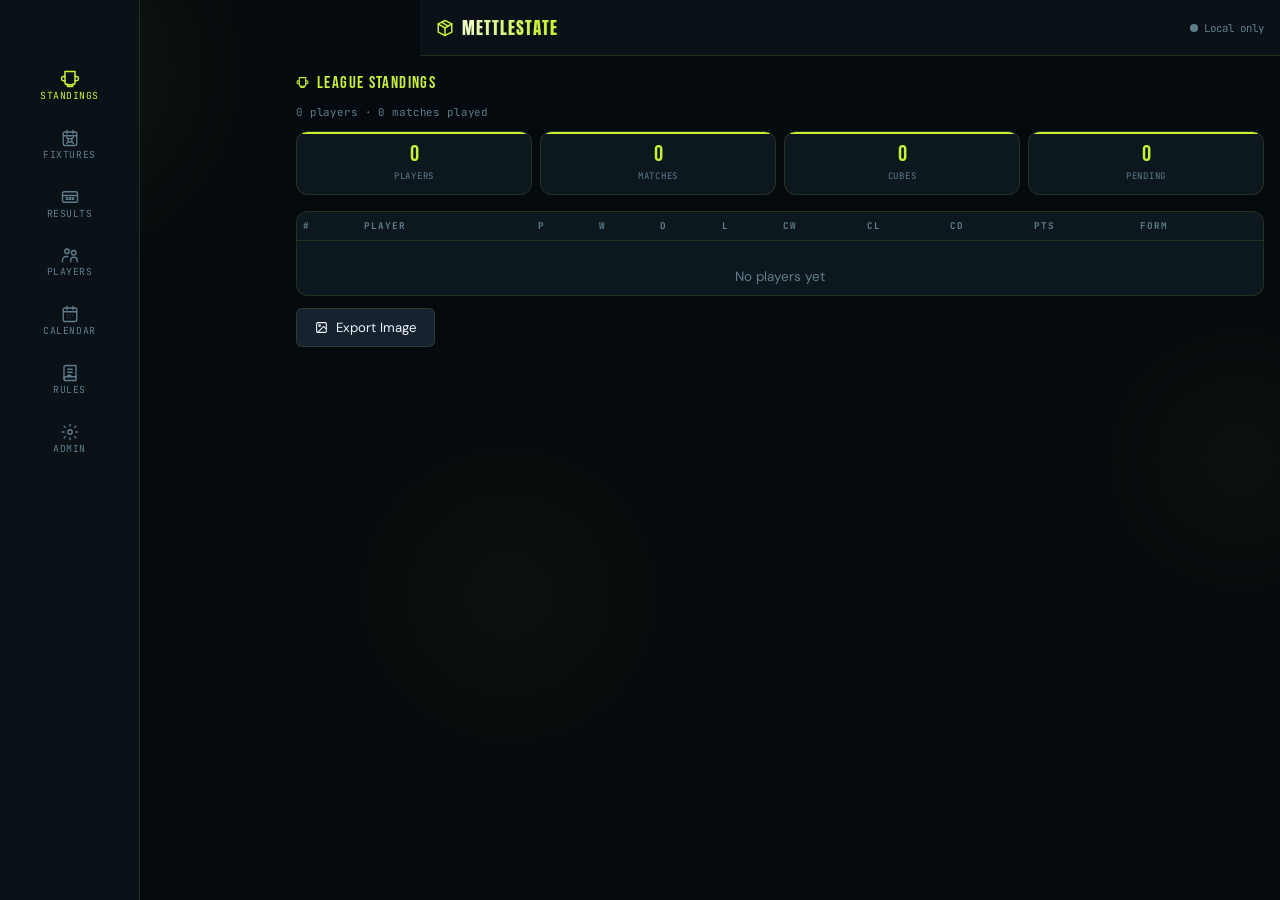
==== commit 05fc5a1e: "feat: upload extracted zip contents" ====
--- a/index.html
+++ b/index.html
@@ -936,6 +936,7 @@
 <!-- ═══ EXPORT POSTERS — hidden off-screen, captured by html2canvas ═══ -->
 <div id="fixture-capture-area" class="export-poster" style="position:absolute;top:0;left:-9999px;z-index:-1;visibility:hidden;">
   <div class="poster-top-bar"></div>
+  <div class="poster-halftone"></div>
   <div class="poster-glow-1"></div>
   <div class="poster-glow-2"></div>
   <div class="poster-header">
@@ -953,6 +954,7 @@
 
 <div id="lb-capture-area" class="export-poster" style="position:absolute;top:0;left:-9999px;z-index:-1;visibility:hidden;">
   <div class="poster-top-bar"></div>
+  <div class="poster-halftone"></div>
   <div class="poster-glow-1"></div>
   <div class="poster-glow-2"></div>
   <div class="poster-header">
@@ -970,6 +972,7 @@
 
 <div id="rules-capture-area" class="export-poster" style="position:absolute;top:0;left:-9999px;z-index:-1;visibility:hidden;padding-bottom:20px;">
   <div class="poster-top-bar"></div>
+  <div class="poster-halftone"></div>
   <div class="poster-glow-1"></div>
   <div class="poster-glow-2"></div>
   <div class="poster-header">
--- a/css/base.css
+++ b/css/base.css
@@ -3,44 +3,45 @@
    CSS variables · reset · typography · root tokens
 ================================================================ */
 
-@import url('https://fonts.googleapis.com/css2?family=Bebas+Neue&family=DM+Sans:ital,wght@0,300;0,400;0,500;0,600;0,700;1,400&family=JetBrains+Mono:wght@400;600&display=swap');
-
-/* ── Default theme tokens (Godmode) ── */
+@import url('https://fonts.googleapis.com/css2?family=Anton&family=Bebas+Neue&family=DM+Sans:ital,wght@0,300;0,400;0,500;0,600;0,700;1,400&family=JetBrains+Mono:wght@400;600&display=swap');
+
+/* ── Default theme tokens (Marvel Snap) ── */
 :root {
-  --acid:         #C8F135;
-  --acid-dim:     #a3c710;
-  --acid-soft:    rgba(200,241,53,.12);
-  --acid-glow:    0 0 20px rgba(200,241,53,.35);
-  --acid-border:  rgba(200,241,53,.25);
-  --border-acid:  rgba(200,241,53,.25);
-
-  --cyan:         #C8F135;
-  --cyan-soft:    rgba(200,241,53,.1);
-  --border-cyan:  rgba(200,241,53,.2);
-
-  --bg:           #050a0e;
-  --bg-1:         #0a1218;
-  --bg-2:         #101c24;
-  --bg-3:         #162230;
-  --bg-4:         #1c2a3a;
-  --bg-card:      rgba(16,28,36,.75);
-
-  --border:       rgba(200,241,53,.12);
-  --border-2:     rgba(200,241,53,.08);
-
-  --text:         #f0f4f8;
-  --text-soft:    #b0bec5;
-  --muted:        #607d8b;
-  --muted-2:      #455a64;
-
-  --red:          #FF2D55;
+  --acid:         #F5C518;
+  --acid-dim:     #c79e10;
+  --acid-soft:    rgba(245,197,24,.12);
+  --acid-glow:    0 0 20px rgba(245,197,24,.35);
+  --acid-border:  rgba(245,197,24,.28);
+  --border-acid:  rgba(245,197,24,.28);
+
+  --cyan:         #e62429;
+  --cyan-soft:    rgba(230,36,41,.1);
+  --border-cyan:  rgba(230,36,41,.22);
+
+  --bg:           #0b0a0c;
+  --bg-1:         #121016;
+  --bg-2:         #1c1822;
+  --bg-3:         #28223a;
+  --bg-4:         #332a4a;
+  --bg-card:      rgba(18,16,22,.82);
+
+  --border:       rgba(245,197,24,.14);
+  --border-2:     rgba(230,36,41,.10);
+
+  --text:         #f0edf5;
+  --text-soft:    #b8b0c8;
+  --muted:        #6f6580;
+  --muted-2:      #453c58;
+
+  --red:          #e62429;
   --green:        #34C759;
   --orange:       #FF9500;
-  --gold:         #FFD60A;
+  --gold:         #F5C518;
   --blue:         #0A84FF;
-
-  --theme-poster-bg:   #050a0e;
-  --theme-poster-text: #C8F135;
+  --theme-accent: #e62429;
+
+  --theme-poster-bg:   #0b0a0c;
+  --theme-poster-text: #F5C518;
 
   --radius:    12px;
   --radius-sm: 6px;
@@ -48,6 +49,7 @@
   --gap:       16px;
   --font-main: 'DM Sans', sans-serif;
   --font-head: 'Bebas Neue', sans-serif;
+  --font-display: 'Anton', sans-serif;
   --font-mono: 'JetBrains Mono', monospace;
   --nav-h:     60px;
   --topbar-h:  56px;
--- a/css/layout.css
+++ b/css/layout.css
@@ -28,10 +28,14 @@
   padding-top: env(safe-area-inset-top);
 }
 .topbar-logo {
-  font-family: var(--font-head);
-  font-size: 1.2rem;
-  letter-spacing: .1em;
-  color: var(--acid);
+  font-family: var(--font-display);
+  font-size: 1.15rem;
+  letter-spacing: .06em;
+  font-weight: 400;
+  background: linear-gradient(90deg, #fff, var(--acid) 85%);
+  -webkit-background-clip: text;
+  -webkit-text-fill-color: transparent;
+  background-clip: text;
   display: flex;
   align-items: center;
   gap: 8px;
--- a/css/components.css
+++ b/css/components.css
@@ -68,15 +68,48 @@
   text-align: center;
   animation: popIn .4s cubic-bezier(.34,1.56,.64,1);
   transition: transform .2s;
+  position: relative;
+  overflow: hidden;
 }
 .podium-card:active { transform: scale(.97); }
-.rank-1 { border-color: var(--gold); background: rgba(255,214,10,.07); order: 2; }
-.rank-2 { border-color: #c0c0c0; background: rgba(192,192,192,.06); order: 1; }
-.rank-3 { border-color: #cd7f32; background: rgba(205,127,50,.06); order: 3; }
+.rank-1 {
+  border-color: rgba(245,197,24,.45);
+  background: linear-gradient(160deg, rgba(245,197,24,.10), var(--bg-card) 55%);
+  order: 2;
+  box-shadow: 0 8px 28px rgba(245,197,24,.14);
+  transform: translateY(-6px);
+}
+.rank-1::after {
+  content: '';
+  position: absolute; top: -60%; left: -20%; width: 60%; height: 220%;
+  background: linear-gradient(115deg, transparent 30%, rgba(255,255,255,.10) 48%, rgba(245,197,24,.18) 52%, transparent 70%);
+  animation: holoSweep 4.5s ease-in-out infinite;
+  pointer-events: none;
+}
+@keyframes holoSweep { 0%,55% { transform: translateX(-40%) rotate(12deg); } 100% { transform: translateX(340%) rotate(12deg); } }
+.rank-2 { border-color: rgba(192,197,206,.35); background: rgba(192,197,206,.06); order: 1; }
+.rank-3 { border-color: rgba(205,127,50,.35); background: rgba(205,127,50,.06); order: 3; }
 .podium-medal { font-size: 1.4rem; }
 .podium-rank  { font-family: var(--font-mono); font-size: .6rem; color: var(--muted); letter-spacing: .1em; margin: 2px 0; }
 .podium-name  { font-family: var(--font-head); font-size: 1rem; color: var(--text); letter-spacing: .04em; }
 .podium-pts   { font-family: var(--font-mono); font-size: .75rem; color: var(--acid); margin-top: 2px; }
+.podium-streak {
+  margin-top: 6px;
+  display: inline-flex; align-items: center; gap: 4px;
+  font-family: var(--font-mono); font-size: .6rem; font-weight: 700;
+  color: #ff7a1a; letter-spacing: .03em;
+}
+.podium-streak i { animation: flicker 1.1s ease-in-out infinite; }
+
+/* ── Win-streak flame badge ── */
+.streak-flame {
+  display: inline-flex; align-items: center; gap: 2px;
+  font-family: var(--font-mono); font-size: .58rem; font-weight: 700;
+  color: #ff7a1a; background: rgba(255,122,26,.12); border: 1px solid rgba(255,122,26,.3);
+  padding: 1px 5px; border-radius: 6px; margin-left: 6px; vertical-align: middle;
+}
+.streak-flame i { font-size: .56rem; animation: flicker 1.1s ease-in-out infinite; }
+@keyframes flicker { 0%,100% { opacity: 1; transform: scale(1); } 50% { opacity: .75; transform: scale(.92); } }
 
 /* Leaderboard table */
 .leaderboard-wrap { overflow-x: auto; -webkit-overflow-scrolling: touch; }
@@ -112,16 +145,16 @@
   display: inline-flex;
   align-items: center;
   justify-content: center;
-  width: 24px; height: 24px;
-  border-radius: 50%;
-  font-family: var(--font-mono);
-  font-size: .75rem;
-  font-weight: 700;
-}
-.pos-1 { background: var(--gold); color: #000; }
-.pos-2 { background: #c0c0c0; color: #000; }
-.pos-3 { background: #cd7f32; color: #000; }
-.pos-n { background: var(--bg-3); color: var(--muted); }
+  width: 26px; height: 26px;
+  border-radius: 8px;
+  font-family: var(--font-display);
+  font-size: .82rem;
+  font-weight: 400;
+}
+.pos-1 { background: linear-gradient(135deg, var(--gold), #b8860b); color: #1a1200; box-shadow: 0 3px 12px rgba(245,197,24,.4); }
+.pos-2 { background: linear-gradient(135deg, #c5cad3, #8b929e); color: #1a1a1a; box-shadow: 0 3px 12px rgba(192,197,206,.3); }
+.pos-3 { background: linear-gradient(135deg, #e0975a, #a85a2a); color: #1a1a1a; box-shadow: 0 3px 12px rgba(205,127,50,.3); }
+.pos-n { background: var(--bg-3); color: var(--muted); border: 1px solid var(--border); }
 
 .player-col { cursor: pointer; }
 .player-cell-name { font-weight: 600; color: var(--text); font-size: .85rem; }
@@ -331,9 +364,15 @@
 
 .result-score {
   display: flex;
+  flex-direction: column;
+  align-items: center;
+  gap: 2px;
+  flex-shrink: 0;
+}
+.score-row {
+  display: flex;
   align-items: center;
   gap: 4px;
-  flex-shrink: 0;
 }
 .score-num {
   font-family: var(--font-head);
@@ -343,6 +382,15 @@
   text-align: center;
 }
 .score-sep { font-family: var(--font-head); font-size: 1.1rem; color: var(--muted); }
+.snap-impact {
+  font-family: var(--font-mono);
+  font-size: .56rem;
+  letter-spacing: .05em;
+  color: var(--muted);
+  text-transform: uppercase;
+  white-space: nowrap;
+}
+.snap-impact.big { color: var(--cyan); font-weight: 700; }
 
 .btn-evidence {
   padding: 4px 8px;
@@ -720,29 +768,104 @@
 /* ─── EXPORT POSTERS (html2canvas) ──────────────────────────── */
 .export-poster {
   width: 800px;
-  background: #0A0A0C;
-  font-family: 'Barlow Condensed', sans-serif;
-}
-.poster-top-bar    { height: 8px; background: linear-gradient(90deg, var(--orange), #FF8C00); }
-.poster-bottom-bar { height: 8px; background: linear-gradient(90deg, #FF8C00, var(--orange)); }
-.poster-header     { padding: 30px 50px 20px; text-align: center; }
-.poster-logo-text  { font-size: 1.2rem; font-weight: 900; letter-spacing: 6px; color: var(--orange); }
-.poster-title      { font-size: 2.2rem; font-weight: 900; letter-spacing: 8px; color: #fff; margin: 8px 0; }
-.poster-sub        { font-size: 0.8rem; letter-spacing: 4px; color: #888; }
-.poster-footer     { display: flex; justify-content: space-between; padding: 16px 50px; font-size: 0.75rem; color: #888; border-top: 1px solid rgba(255,255,255,0.08); }
-
-.poster-match-list { padding: 10px 50px 30px; display: flex; flex-direction: column; gap: 0; }
-.poster-match-row  { display: grid; grid-template-columns: 1fr 60px 1fr; align-items: center; padding: 12px 0; border-bottom: 1px solid rgba(255,255,255,0.06); gap: 10px; }
-.poster-match-home { text-align: right; font-weight: 700; font-size: 0.95rem; letter-spacing: 1px; color: #fff; }
-.poster-match-away { text-align: left;  font-weight: 700; font-size: 0.95rem; letter-spacing: 1px; color: #fff; }
-.poster-match-vs   { text-align: center; font-weight: 900; font-size: 0.75rem; letter-spacing: 2px; color: var(--orange); }
-.poster-player-name    { font-weight: 700; font-size: 0.95rem; letter-spacing: 1px; }
-.poster-player-details { font-size: 0.65rem; font-weight: 400; color: #888; margin-top: 3px; letter-spacing: 0.5px; }
-
-.poster-lb-content { padding: 10px 50px 30px; }
-.poster-lb-header  { display: grid; grid-template-columns: 40px 1fr 50px 50px 50px 50px 70px; gap: 10px; padding: 8px 0; border-bottom: 1px solid rgba(255,255,255,0.12); color: #888; font-size: 0.7rem; letter-spacing: 2px; }
-.poster-lb-row     { display: grid; grid-template-columns: 40px 1fr 50px 50px 50px 50px 70px; gap: 10px; padding: 10px 0; border-bottom: 1px solid rgba(255,255,255,0.04); font-size: 0.88rem; color: #fff; align-items: center; }
-.poster-lb-pts     { font-weight: 900; color: var(--orange); font-size: 1rem; }
-.poster-lb-pos-1   { color: #FFD700; font-weight: 900; }
-.poster-lb-pos-2   { color: #C0C0C0; font-weight: 900; }
-.poster-lb-pos-3   { color: #CD7F32; font-weight: 900; }
+  background: #0b0a0c;
+  font-family: 'DM Sans', sans-serif;
+  position: relative;
+  overflow: hidden;
+}
+.export-poster::before {
+  content: '';
+  position: absolute; inset: 0;
+  background-image: radial-gradient(circle, rgba(255,255,255,0.035) 1px, transparent 1.4px);
+  background-size: 8px 8px;
+  pointer-events: none;
+  z-index: 0;
+}
+.poster-glow-1 {
+  position: absolute; top: -140px; left: -100px; width: 400px; height: 400px;
+  background: #e62429; filter: blur(110px); opacity: .16; border-radius: 50%; z-index: 0;
+}
+.poster-glow-2 {
+  position: absolute; bottom: -120px; right: -100px; width: 360px; height: 360px;
+  background: #F5C518; filter: blur(110px); opacity: .13; border-radius: 50%; z-index: 0;
+}
+.poster-top-bar    { height: 6px; background: linear-gradient(90deg, #e62429, #F5C518, #e62429); position: relative; z-index: 2; }
+.poster-bottom-bar { height: 6px; background: linear-gradient(90deg, #e62429, #F5C518, #e62429); position: relative; z-index: 2; }
+
+.poster-header     { padding: 34px 50px 22px; text-align: center; position: relative; z-index: 1; }
+.poster-badge-row  { display: flex; align-items: center; justify-content: center; gap: 8px; margin-bottom: 10px; }
+.poster-cube-icon  {
+  width: 22px; height: 22px;
+  background: linear-gradient(135deg, #e62429, #7a1216);
+  transform: rotate(45deg);
+  box-shadow: 0 2px 10px rgba(230,36,41,.4);
+  flex-shrink: 0;
+}
+.poster-logo-text  { font-family: 'JetBrains Mono', monospace; font-size: 1rem; font-weight: 700; letter-spacing: 5px; color: #F5C518; }
+.poster-title      {
+  font-family: 'Anton', sans-serif; font-weight: 400;
+  font-size: 2.6rem; letter-spacing: 4px; margin: 6px 0 4px;
+  color: #fff;
+  text-shadow: 0 0 30px rgba(245,197,24,.3);
+}
+.poster-title .accent {
+  background: linear-gradient(90deg, #e62429, #F5C518);
+  -webkit-background-clip: text; -webkit-text-fill-color: transparent; background-clip: text;
+}
+.poster-sub        {
+  display: inline-block;
+  font-family: 'JetBrains Mono', monospace; font-size: 0.72rem; letter-spacing: 3px; color: #0b0a0c;
+  background: linear-gradient(90deg, #F5C518, #e0a800);
+  padding: 4px 14px; border-radius: 20px; font-weight: 700; margin-top: 6px;
+}
+.poster-footer     {
+  display: flex; justify-content: space-between; align-items: center;
+  padding: 16px 50px; font-size: 0.72rem; color: #6f6580;
+  border-top: 1px solid rgba(245,197,24,0.14); position: relative; z-index: 1;
+  font-family: 'JetBrains Mono', monospace;
+}
+
+.poster-match-list { padding: 6px 50px 26px; display: flex; flex-direction: column; gap: 0; position: relative; z-index: 1; }
+
+.poster-section-banner {
+  display: flex; align-items: center; gap: 10px;
+  padding: 10px 18px; margin: 16px 0 14px; border-radius: 10px;
+  font-family: 'JetBrains Mono', monospace; font-weight: 700; font-size: 0.76rem; letter-spacing: 2px;
+}
+.poster-section-banner.active    { background: rgba(52,199,89,0.10); border: 1px solid rgba(52,199,89,0.3); color: #34c759; }
+.poster-section-banner.postponed { background: rgba(255,149,0,0.10); border: 1px solid rgba(255,149,0,0.3); color: #FF9500; }
+.poster-section-banner .dot { width: 7px; height: 7px; border-radius: 50%; background: currentColor; flex-shrink: 0; }
+
+.poster-match-row  {
+  display: grid; grid-template-columns: 1fr 46px 1fr; align-items: center;
+  padding: 14px 4px; border-bottom: 1px solid rgba(245,197,24,0.07); gap: 12px;
+}
+.poster-match-row:last-child { border-bottom: none; }
+.poster-match-home { text-align: right; }
+.poster-match-away { text-align: left; }
+.poster-player-name    { font-weight: 800; font-size: 1rem; letter-spacing: .3px; color: #fff; }
+.poster-player-details {
+  font-family: 'JetBrains Mono', monospace;
+  font-size: 0.62rem; font-weight: 400; color: #8a8296; margin-top: 4px; letter-spacing: 0.2px;
+}
+.poster-match-vs   {
+  text-align: center; font-family: 'Anton', sans-serif; font-weight: 400;
+  font-size: 0.65rem; letter-spacing: .5px; color: #1a1200;
+  background: linear-gradient(135deg, #F5C518, #d4a017);
+  width: 32px; height: 32px; border-radius: 8px;
+  display: flex; align-items: center; justify-content: center;
+  margin: 0 auto;
+  transform: rotate(45deg);
+  box-shadow: 0 3px 12px rgba(245,197,24,.35);
+}
+.poster-match-vs span { transform: rotate(-45deg); display: block; }
+.poster-postponed-row { opacity: .62; }
+.poster-postponed-by { text-align: center; font-size: 0.65rem; color: #FF9500; margin-top: 8px; font-weight: 700; font-family: 'JetBrains Mono', monospace; letter-spacing: 1px; grid-column: 1 / -1; }
+
+.poster-lb-content { padding: 10px 50px 30px; position: relative; z-index: 1; }
+.poster-lb-header  { display: grid; grid-template-columns: 40px 1fr 50px 50px 50px 50px 70px; gap: 10px; padding: 8px 0; border-bottom: 1px solid rgba(245,197,24,0.16); color: #8a8296; font-size: 0.7rem; letter-spacing: 2px; font-family: 'JetBrains Mono', monospace; }
+.poster-lb-row     { display: grid; grid-template-columns: 40px 1fr 50px 50px 50px 50px 70px; gap: 10px; padding: 10px 0; border-bottom: 1px solid rgba(245,197,24,0.05); font-size: 0.88rem; color: #fff; align-items: center; }
+.poster-lb-pts     { font-family: 'Anton', sans-serif; font-weight: 400; color: #F5C518; font-size: 1.05rem; }
+.poster-lb-pos-1   { color: #F5C518; font-weight: 900; }
+.poster-lb-pos-2   { color: #C5CAD3; font-weight: 900; }
+.poster-lb-pos-3   { color: #E0975A; font-weight: 900; }
--- a/css/animations.css
+++ b/css/animations.css
@@ -122,6 +122,32 @@
 .orb-2 { width: 200px; height: 200px; background: var(--cyan); top: 40%; right: -60px; animation-duration: 24s; animation-delay: -8s; }
 .orb-3 { width: 250px; height: 250px; background: var(--acid-dim); bottom: 20%; left: 30%; animation-duration: 20s; animation-delay: -4s; }
 
+/* ── Cube rain background ── */
+.cube-rain {
+  position: fixed;
+  inset: 0;
+  pointer-events: none;
+  z-index: 0;
+  overflow: hidden;
+}
+.cube-rain .cube {
+  position: absolute;
+  top: -40px;
+  width: var(--sz, 14px);
+  height: var(--sz, 14px);
+  border: 1.5px solid var(--clr, var(--acid-border));
+  background: linear-gradient(135deg, rgba(245,197,24,.05), rgba(230,36,41,.04));
+  transform: rotate(45deg);
+  opacity: 0;
+  animation: cubeFall var(--dur, 16s) linear var(--delay, 0s) infinite;
+}
+@keyframes cubeFall {
+  0%   { transform: translateY(-5vh) rotate(15deg); opacity: 0; }
+  8%   { opacity: .45; }
+  92%  { opacity: .3; }
+  100% { transform: translateY(105vh) rotate(400deg); opacity: 0; }
+}
+
 /* ── Section entrance stagger helper ── */
 .stagger > * { animation: slideUp .3s cubic-bezier(.22,1,.36,1) both; }
 .stagger > *:nth-child(1)  { animation-delay: .00s; }
